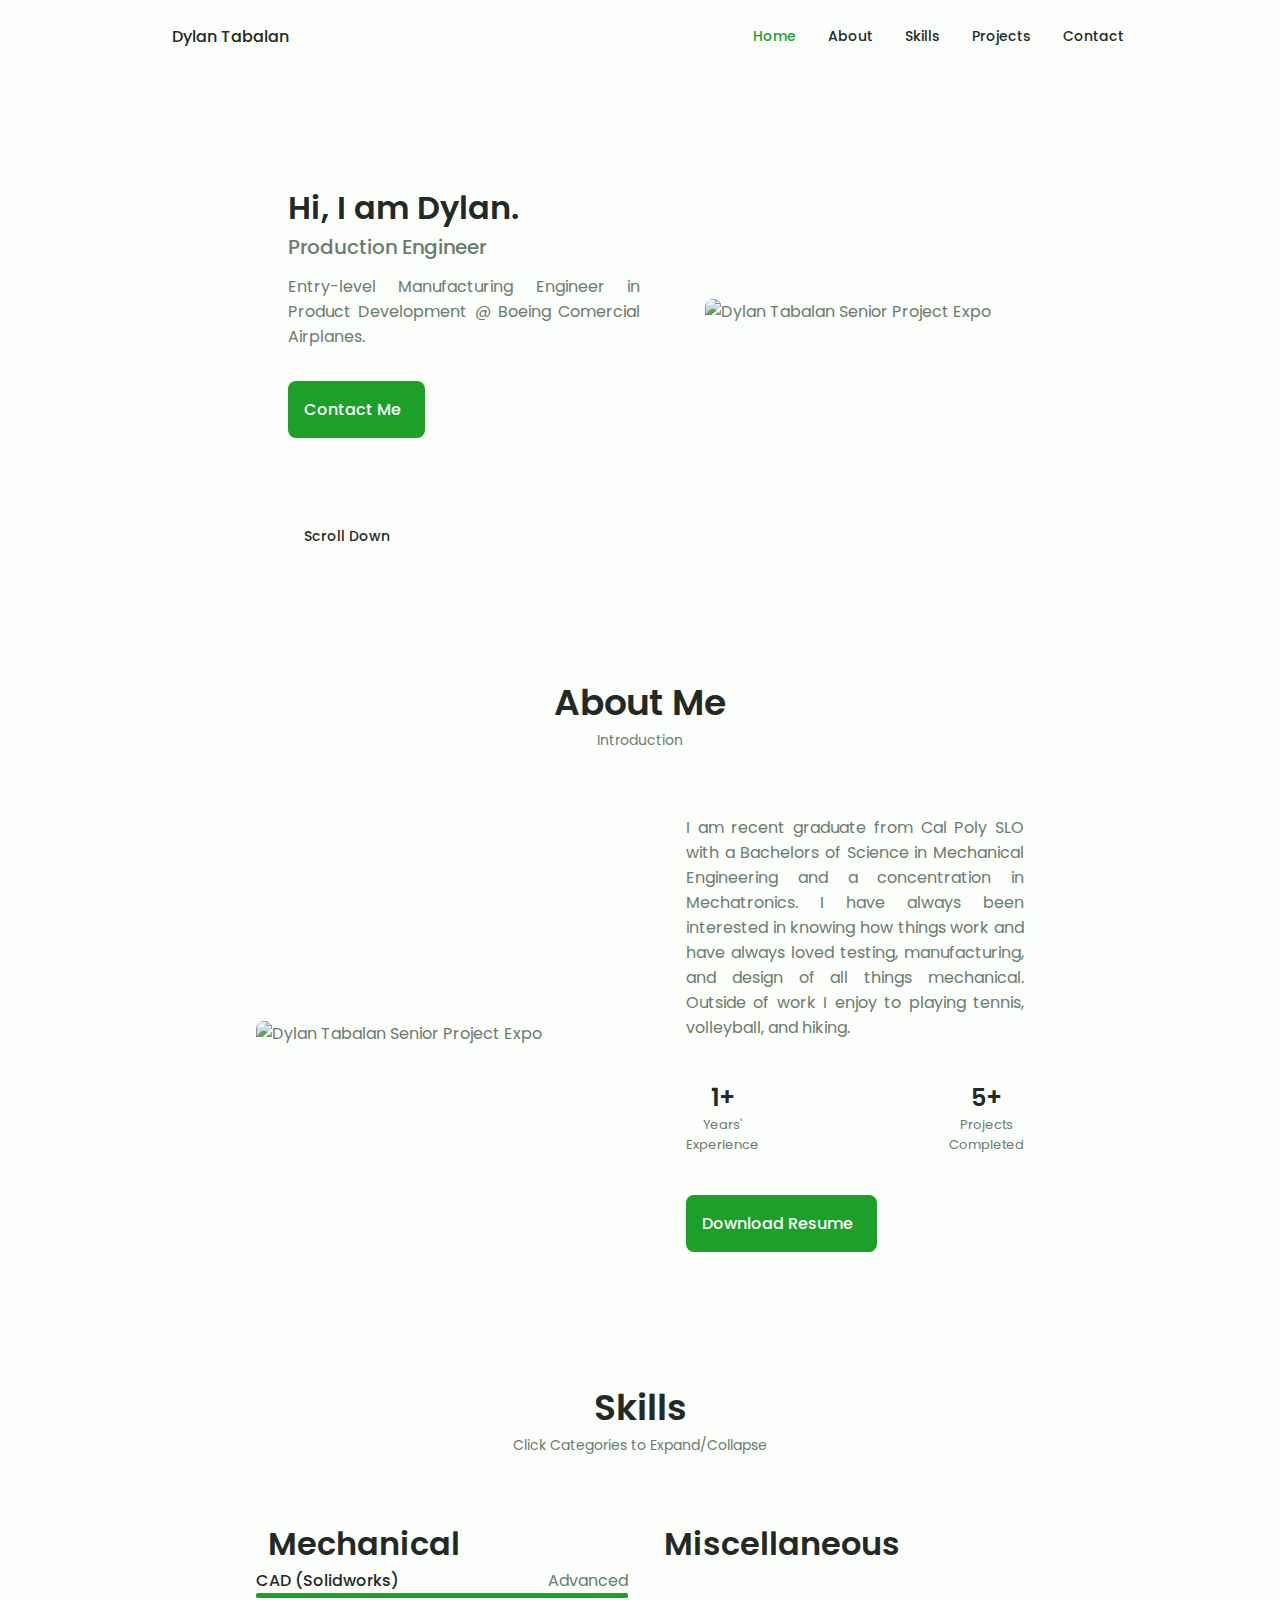
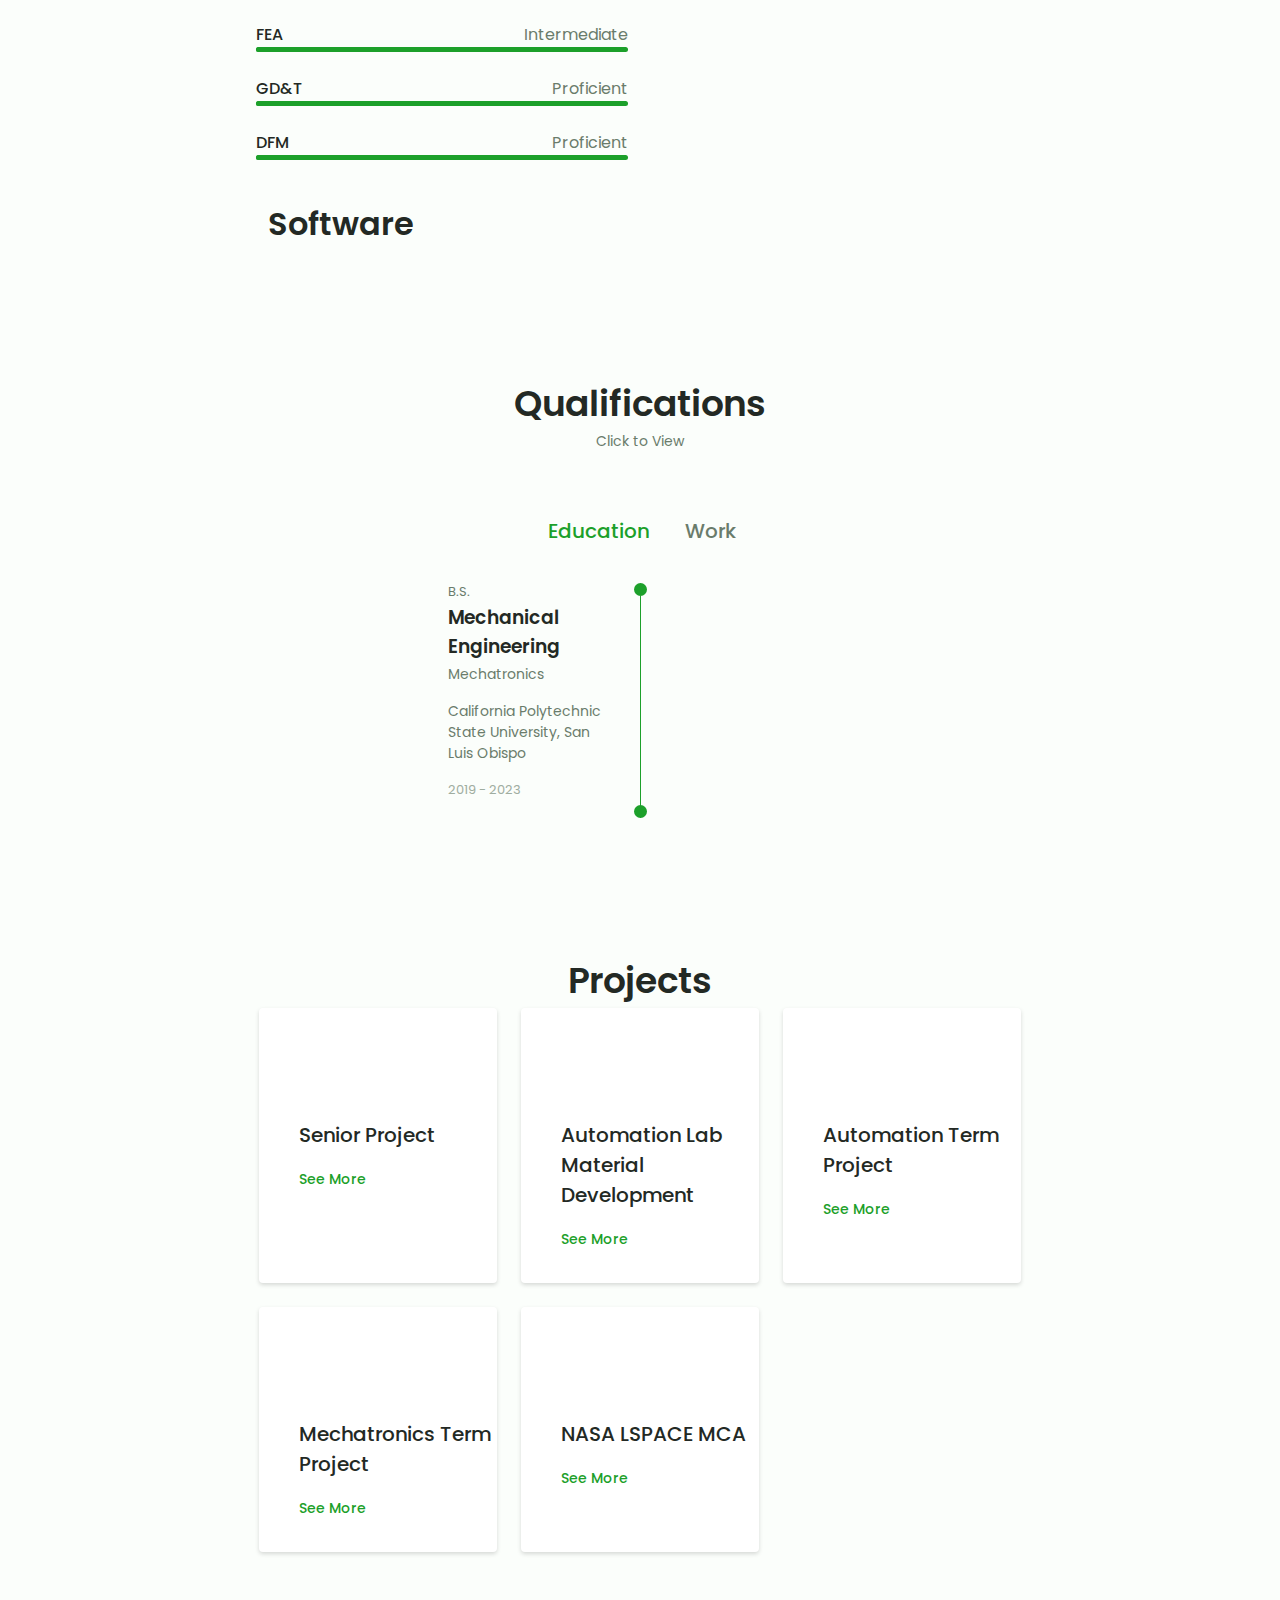
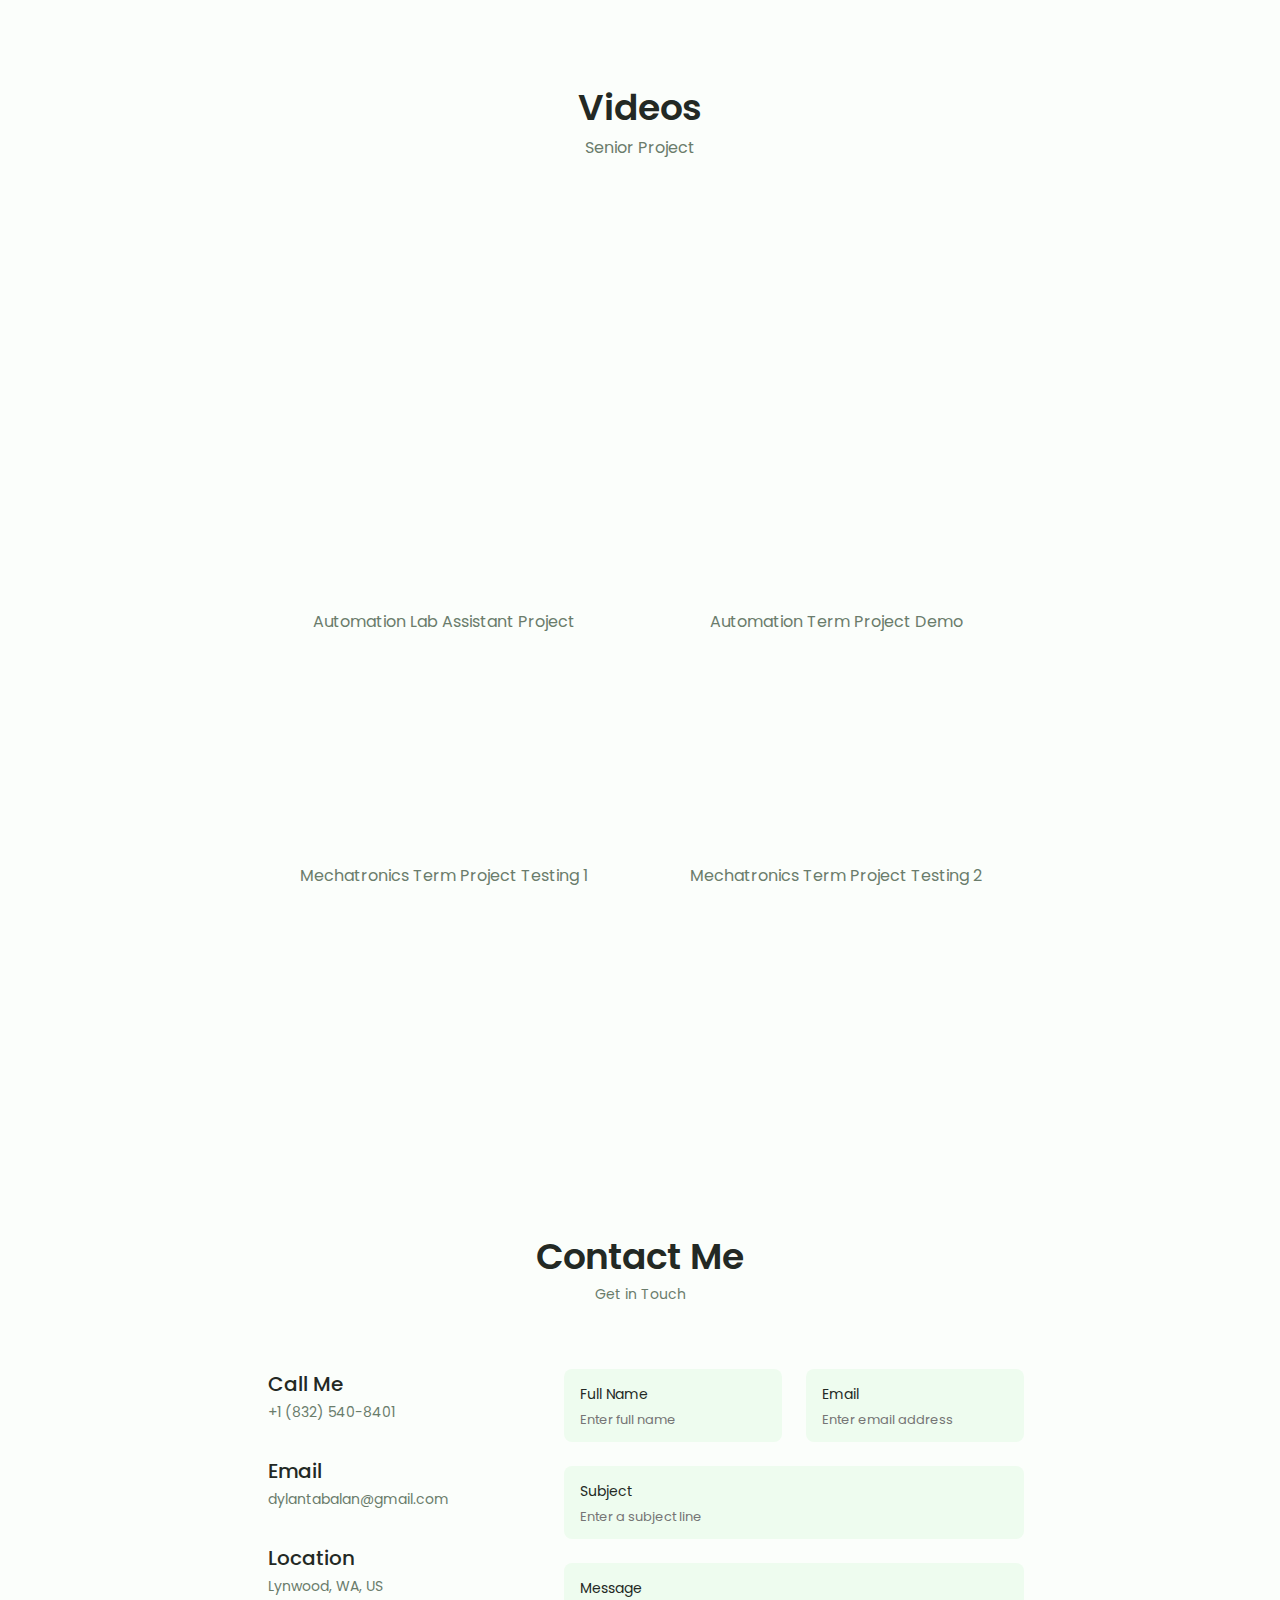
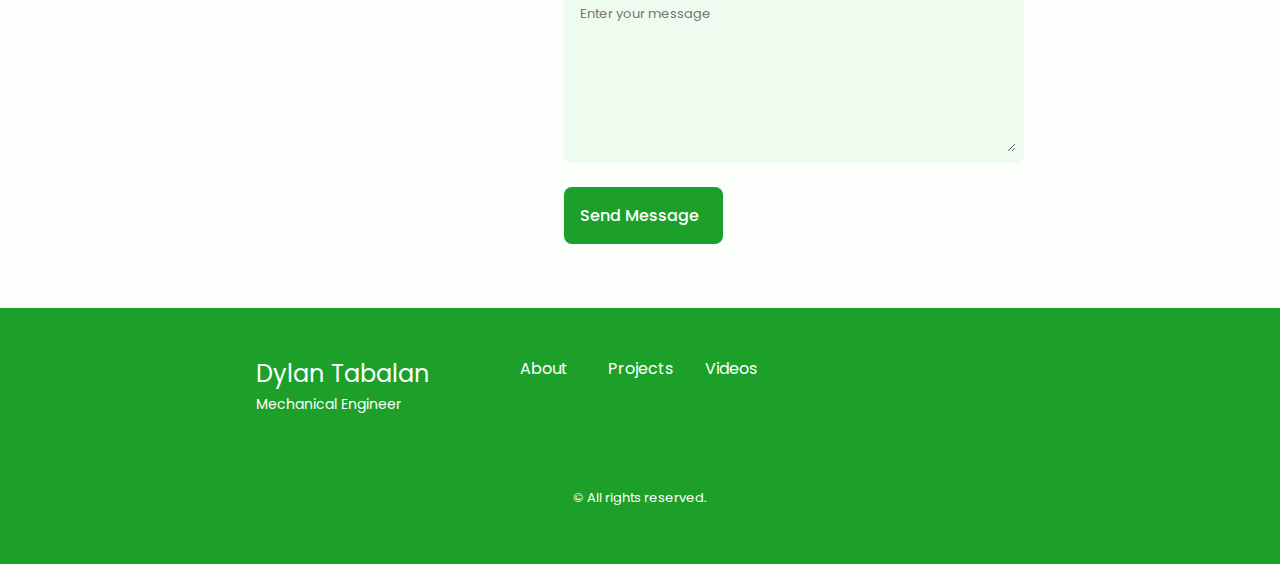
==== index.html @ 94a4a03d "finish 7/24/23" ====
<!DOCTYPE html>
    <html lang="en">
    <head>
        <meta charset="UTF-8">
        <meta name="viewport" content="width=device-width, initial-scale=1.0">
       
        <!--==================== UNICONS ====================-->
        <link rel="stylesheet" href="https://unicons.iconscout.com/release/v4.0.0/css/line.css">
        
        <!--==================== SWIPER CSS ====================-->
        <link rel="stylesheet" href="assets/css/swiper-bundle.min.css">
        
        <!--==================== CSS ====================-->
        <link rel="stylesheet" href="assets/css/styles.css">

        <!--==================== EMAIL SERVICE ====================-->
        <!-- Sweet Alert -->
        <script src="https://unpkg.com/sweetalert/dist/sweetalert.min.js"></script>
        <!-- Email.JS -->
        <script type="text/javascript" src="https://cdn.jsdelivr.net/npm/@emailjs/browser@3/dist/email.min.js"></script>
        <script type="text/javascript">
            (function() {
                emailjs.init('gF3M_-jS8KuvoCpV4');
            })();
        </script>

        <!--==================== CALENDAR SERVICE ====================-->
        <link href="https://assets.calendly.com/assets/external/widget.css" rel="stylesheet">
        <script src="https://assets.calendly.com/assets/external/widget.js" type="text/javascript" async></script>

        <!--==================== TITLE and Favicon ====================-->
        <title>Dylan Tabalan's Portfolio </title>
        <!-- <link rel="shortcut icon" type="image/png" href="assets/img/"> --> 
        <link rel="apple-touch-icon" sizes="180x180" href="/assets/favicon_io/apple-touch-icon.png">
        <link rel="icon" type="image/png" sizes="32x32" href="/assets/favicon_io/favicon-32x32.png">
        <link rel="icon" type="image/png" sizes="16x16" href="/assets/favicon_io/favicon-16x16.png">
        <!-- <link rel="manifest" href="/site.webmanifest"> -->

        <!-- Google tag (gtag.js) -->
        <!--
        <script async src="https://www.googletagmanager.com/gtag/js?id=G-2367QRTG56"></script>
        <script>
        window.dataLayer = window.dataLayer || [];
        function gtag(){dataLayer.push(arguments);}
        gtag('js', new Date());

        gtag('config', 'G-2367QRTG56');
        </script>
-->
    </head>

    <body>
        <!--==================== HEADER ====================-->
        <header class="header" id="header">
            <nav class="nav container">
                <a href="#" class="nav__logo">Dylan Tabalan</a>

                <div class="nav__menu" id="nav-menu">
                    <ul class="nav__list grid">
                        <li class="nav__item">
                            <a href="#home" class="nav__link active-link">
                                <i class="uil uil-estate nav__icon"></i> Home
                            </a>
                        </li>
                        <li class="nav__item">
                            <a href="#about" class="nav__link">
                                <i class="uil uil-user nav__icon"></i> About
                            </a>
                        </li>
                        <li class="nav__item">
                            <a href="#skills" class="nav__link">
                                <i class="uil uil-file-alt nav__icon"></i> Skills
                            </a>
                        </li>
                        <li class="nav__item">
                            <a href="#projects" class="nav__link">
                                <i class="uil uil-briefcase-alt nav__icon"></i> Projects
                            </a>
                        </li>
                        <li class="nav__item">
                            <a href="#contact" class="nav__link">
                                <i class="uil uil-message nav__icon"></i> Contact
                            </a>
                        </li>
                    </ul>
                    <i class="uil uil-times nav__close" id="nav-close"></i>
                </div>

                <div class="nav__btns">
                    <!-- Theme Change Buttons -->
                    <i class="uil uil-moon change-theme" id="theme-button"></i>


                    <div class="nav__toggle" id="nav-toggle">
                        <i class="uil uil-apps"></i>
                    </div>
                </div>
            </nav>
        </header>

        <!--==================== MAIN ====================-->
        <main class="main">
            <!--==================== HOME ====================-->
            <section class="home section" id="home" data-id="home">
                <div class="home__container container grid">
                    <div class="home__content grid">
                        <div class="home__social">
                            <a href="https://www.linkedin.com/in/dtabalan/" target="_blank" class="home__social-icon">
                                <i class="uil uil-linkedin-alt"></i>
                            </a>
                            <a href="https://github.com/dtabalan" target="_blank" class="home__social-icon">
                                <i class="uil uil-github-alt"></i>
                            </a>
                        
                        </div>

                        <div class="home__img">
                            <img src="assets/img/Dylan_ab.png" alt="Dylan Tabalan Senior Project Expo" class="about__img">
                        </div>

                        <div class="home__data">
                            <h1 class="home__title">Hi, I am Dylan.</h1>
                            <h3 class="home__subtitle">Production Engineer</h3>
                            <p class="home__description">Entry-level Manufacturing Engineer in Product Development @ Boeing Comercial Airplanes.</p>
                            <a href="#contact" class="button button--flex">
                                Contact Me <i class="uil uil-message button__icon"></i>
                            </a>
                        </div>
                    </div>

                    <div class="home__scroll">
                        <a href="#about" class="home__scroll-button button--flex">
                            <i class="uil uil-mouse-alt home__scroll-mouse"></i>
                            <span class="home__scroll-name">Scroll Down</span>
                            <i class="uil uil-arrow-down home__scroll-arrow"></i>
                        </a>
                    </div>
                </div>
            </section>

            <!--==================== ABOUT ====================-->
            <section class="about section" id="about" data-id="about">
                <h2 class="section__title">About Me</h2>
                <span class="section__subtitle">Introduction</span>

                <div class="about__container container grid">
                    <img src="assets/img/sp_pic.png" alt="Dylan Tabalan Senior Project Expo" class="about__img">


                    <div class="about__data">
                        <p class="about__description">I am recent graduate from Cal Poly SLO with a Bachelors of Science in Mechanical Engineering and a concentration in Mechatronics. I have always been interested in knowing how things work and have always loved testing, manufacturing, and design of all things mechanical. Outside of work I enjoy to playing tennis, volleyball, and hiking.</p>

                        <div class="about__info">
                            <div>
                                <span class="about__info-title">1+</span> <!-- as of 2023-->
                                <span class="about__info-name">Years' <br> Experience</span>
                            </div>

                            <div>
                                <span class="about__info-title">5+</span> <!-- as of 2023-->
                                <span class="about__info-name">Projects <br> Completed</span>
                            </div>

                        </div>

                        <div class="about__buttons">
                            <a download="" href="assets/pdf/Resume (1).pdf" class="button button--flex">
                                Download Resume<i class="uil uil-download-alt button__icon"></i>
                            </a>
                        </div>
                    </div>
                </div>
            </section>

            <!--==================== SKILLS ====================-->
            <section class="skills section" id="skills" data-id="skills">
                <h2 class="section__title">Skills</h2>
                <span class="section__subtitle">Click Categories to Expand/Collapse</span>

                <div class="skills__container container grid">
                    <div>
                        <!--==================== SKILLS 1 ====================-->
                        <div class="skills__content skills__open">
                            <div class="skills__header">
                                <i class="uil uil-vector-square skills__icon"></i>

                                <div>
                                    <h1 class="skills__titles">Mechanical</h1>
                                    <!-- <span class="skills__subtitle">More than 8 years</span> -->
                                </div>

                                <i class="uil uil-angle-down skills__arrow"></i>
                            </div>

                            <div class="skills__list grid">
                                <div class="skills__data">
                                    <div class="skills__titles">
                                        <h3 class="skills__name">CAD (Solidworks)</h3>
                                        <span class="skills__number">Advanced</span> 
                                    </div>
                                    <div class="skills__bar">
                                        <span class="skills__percantage skills__sys-code"></span>
                                    </div>
                                </div>

                                <div class="skills__data">
                                    <div class="skills__titles">
                                        <h3 class="skills__name">FEA</h3>
                                        <span class="skills__number">Intermediate</span> 
                                    </div>
                                    <div class="skills__bar">
                                        <span class="skills__percantage skills__80"></span>
                                    </div>
                                </div>

                                <div class="skills__data">
                                    <div class="skills__titles">
                                        <h3 class="skills__name">GD&T</h3>
                                        <span class="skills__number">Proficient</span> 
                                    </div>
                                    <div class="skills__bar">
                                        <span class="skills__percantage skills__60"></span>
                                    </div>
                                </div>

                                <div class="skills__data">
                                    <div class="skills__titles">
                                        <h3 class="skills__name">DFM</h3>
                                        <span class="skills__number">Proficient</span> 
                                    </div>
                                    <div class="skills__bar">
                                        <span class="skills__percantage skills__60"></span>
                                    </div>
                                </div>

                               
                            </div>
                        </div>

                        <!--==================== SKILLS 2 ====================-->
                        <div class="skills__content skills__close">
                            <div class="skills__header">
                                <i class="uil uil-arrow skills__icon"></i>

                                <div>
                                    <h1 class="skills__titles">Software</h1>
                                    <!-- <span class="skills__subtitle">More than 2 years</span> -->
                                </div>

                                <i class="uil uil-angle-down skills__arrow"></i>
                            </div>

                            <div class="skills__list grid">
                                <div class="skills__data">
                                    <div class="skills__titles">
                                        <h3 class="skills__name">MATLAB</h3>
                                        <span class="skills__number">Advanced</span> 
                                    </div>
                                    <div class="skills__bar">
                                        <span class="skills__percantage skills__100"></span>
                                    </div>
                                </div>

                                <div class="skills__data">
                                    <div class="skills__titles">
                                        <h3 class="skills__name">Simulink</h3>
                                        <span class="skills__number">Intermediate</span> 
                                    </div>
                                    <div class="skills__bar">
                                        <span class="skills__percantage skills__80"></span>
                                    </div>
                                </div>

                                <div class="skills__data">
                                    <div class="skills__titles">
                                        <h3 class="skills__name">Python</h3>
                                        <span class="skills__number">Proficient</span> 
                                    </div>
                                    <div class="skills__bar">
                                        <span class="skills__percantage skills__60"></span>
                                    </div>
                                </div>

                                <div class="skills__data">
                                    <div class="skills__titles">
                                        <h3 class="skills__name">Ladder Logic</h3>
                                        <span class="skills__number">Proficient</span> 
                                    </div>
                                    <div class="skills__bar">
                                        <span class="skills__percantage skills__60"></span>
                                    </div>
                                </div>

                                <div class="skills__data">
                                    <div class="skills__titles">
                                        <h3 class="skills__name">EES (Engineering Equation Solver)</h3>
                                        <span class="skills__number">Proficient</span> 
                                    </div>
                                    <div class="skills__bar">
                                        <span class="skills__percantage skills__60"></span>
                                    </div>
                                </div>

                            </div>
                        </div>                        
                    </div>

                    <div>
                        <!--==================== SKILLS 3 ====================-->
                        <div class="skills__content skills__close">
                            <div class="skills__header">
                                <i class="uil uil-code-branch skills__icon"></i>

                                <div>
                                    <h1 class="skills__titles">Miscellaneous</h1>
                                    <!-- <span class="skills__subtitle">More than 2 years</span> -->
                                </div>

                                <i class="uil uil-angle-down skills__arrow"></i>
                            </div>

                            <div class="skills__list grid">
                                <div class="skills__data">
                                    <div class="skills__titles">
                                        <h3 class="skills__name">Microsoft Office</h3>
                                        <span class="skills__number">Advanced</span> 
                                    </div>
                                    <div class="skills__bar">
                                        <span class="skills__percantage skills__60"></span>
                                    </div>
                                </div>

                                <div class="skills__data">
                                    <div class="skills__titles">
                                        <h3 class="skills__name">MSBE (Model-Based Systems Engineering)</h3>
                                        <span class="skills__number">Beginner</span> 
                                    </div>
                                    <div class="skills__bar">
                                        <span class="skills__percantage skills__20"></span>
                                    </div>
                                </div>

                                <div class="skills__data">
                                    <div class="skills__titles">
                                        <h3 class="skills__name">Machine Vision (KEYENCE)</h3>
                                        <span class="skills__number">Beginner</span> 
                                    </div>
                                    <div class="skills__bar">
                                        <span class="skills__percantage skills__20"></span>
                                    </div>
                                </div>

                            </div>
                        </div>  

                        <!--==================== SKILLS 4 ====================-->
                        <!--
                        <div class="skills__content skills__close">
                            <div class="skills__header">
                                <i class="uil uil-code-branch skills__icon"></i>

                                <div>
                                    <h1 class="skills__titles">Miscellaneous </h1>
                                    <span class="skills__subtitle">More than 2 years</span>
                                </div>

                                <i class="uil uil-angle-down skills__arrow"></i>
                            </div>

                            <div class="skills__list grid">
                                <div class="skills__data">
                                    <div class="skills__titles">
                                        <h3 class="skills__name">DOS/UNIX</h3>
                                        <span class="skills__number">Beginner</span> 
                                    </div>
                                    <div class="skills__bar">
                                        <span class="skills__percantage skills__20"></span>
                                    </div>
                                </div>

                                <div class="skills__data">
                                    <div class="skills__titles">
                                        <h3 class="skills__name">CATIA</h3>
                                        <span class="skills__number">Intermediate</span> 
                                    </div>
                                    <div class="skills__bar">
                                        <span class="skills__percantage skills__40"></span>
                                    </div>
                                </div>

                                <div class="skills__data">
                                    <div class="skills__titles">
                                        <h3 class="skills__name">Origin</h3>
                                        <span class="skills__number">Advanced</span> 
                                    </div>
                                    <div class="skills__bar">
                                        <span class="skills__percantage skills__100"></span>
                                    </div>
                                </div>
                                
                                <div class="skills__data">
                                    <div class="skills__titles">
                                        <h3 class="skills__name">ParaView</h3>
                                        <span class="skills__number">Proficient</span> 
                                    </div>
                                    <div class="skills__bar">
                                        <span class="skills__percantage skills__80"></span>
                                    </div>
                                </div>

                                <div class="skills__data">
                                    <div class="skills__titles">
                                        <h3 class="skills__name">Mathcad</h3>
                                        <span class="skills__number">Proficient</span> 
                                    </div>
                                    <div class="skills__bar">
                                        <span class="skills__percantage skills__80"></span>
                                    </div>
                                </div>

                                <div class="skills__data">
                                    <div class="skills__titles">
                                        <h3 class="skills__name">Git/GitHub</h3>
                                        <span class="skills__number">Intermediate</span> 
                                    </div>
                                    <div class="skills__bar">
                                        <span class="skills__percantage skills__60"></span>
                                    </div>
                                </div>

                                <div class="skills__data">
                                    <div class="skills__titles">
                                        <h3 class="skills__name">MS Office</h3>
                                        <span class="skills__number">Advanced</span> 
                                    </div>
                                    <div class="skills__bar">
                                        <span class="skills__percantage skills__100"></span>
                                    </div>
                                </div>
                            </div>
                        </div>  
                    -->
                    </div> 
                </div>
            </section>

            <!--==================== QUALIFICATION ====================-->
            <section class="qualification section">
                <h2 class="section__title">Qualifications</h2>
                <span class="section__subtitle">Click to View</span>

                <div class="qualification__container container">
                    <div class="qualification__tabs">
                        <div class="qualification__button button--flex qualification__active" data-target="#education">
                            <i class="uil uil-graduation-cap qualification__icon"></i>
                            Education
                        </div>

                        <div class="qualification__button button--flex" data-target="#work">
                            <i class="uil uil-briefcase-alt qualification__icon"></i>
                            Work
                        </div>
                    </div>
                    <div class="qualification__sections">
                        <!--==================== QUALIFICATION CONTENT 1 ====================-->
                        <div class="qualification__content qualification__active" data-content id="education">
                             <!--==================== QUALIFICATION  1 ====================-->
                             <div class="qualification__data">
                                <div>
                                    <span class="qualification__degree">B.S.</span>
                                    <h3 class="qualification__tittle">Mechanical Engineering</h3>
                                    <span class="qualification__subtitle">Mechatronics</span>
                                    <span class="qualification__subtitle">California Polytechnic State University, San Luis Obispo</span>
                                    <div class="qualification__calendar">
                                        <i class="uil uil-calendar-alt"></i>
                                        2019 - 2023
                                    </div>
                                </div>
                                <div>
                                    <span class="qualification__rounder"></span>
                                    <span class="qualification__line"></span>
                                </div>
                            </div>

                             <!--==================== QUALIFICATION  2 ====================-->
                             
                             <div class="qualification__data">
                            
                                <div></div>
                                <div>
                                    <span class="qualification__rounder"></span>
                                    <!--
                                    <span class="qualification__line"></span>
                                -->
                                </div>
<!--
                                <div>
                                    <span class="qualification__degree">M.Sc.</span>
                                    <h3 class="qualification__tittle">Nuclear Power Plant Engineering</h3>
                                    <span class="qualification__subtitle">KINGS</span>
                                    <div class="qualification__calendar">
                                        <i class="uil uil-calendar-alt"></i>
                                        2014 - 2016
                                    </div>
                                </div>
                            -->
                            
                            </div>

                             <!--==================== QUALIFICATION  3 ====================-->
                             <div class="qualification__data">
                                <!--
                                <div>
                                    <span class="qualification__degree">Ph.D.</span>
                                    <h3 class="qualification__tittle">Nuclear Engineering</h3>
                                    <span class="qualification__subtitle">Seoul National University</span>
                                    <div class="qualification__calendar">
                                        <i class="uil uil-calendar-alt"></i>
                                        2017 - Present
                                    </div>
                                </div>
                                <div>
                                    <span class="qualification__rounder"></span>
                                    <span class="qualification__line"></span>
                                -->
                                </div>
                            </div>
                        
                             <!--==================== QUALIFICATION  4 ====================-->
                             <div class="qualification__data">
                                <!-- <div></div> -->

                                <!-- <div>
                                    <span class="qualification__rounder"></span> -->
                                    <!-- <span class="qualification__line"></span> -->
                                <!-- </div> -->

                                <!-- <div>
                                    <h3 class="qualification__tittle">Nuclear Engineer</h3>
                                    <span class="qualification__subtitle">Hacettepe University</span>
                                    <div class="qualification__calendar">
                                        <i class="uil uil-calendar-alt"></i>
                                        2008 - 2013
                                    </div>
                                </div> -->


                                
                            </div>

                        </div>

                        <!--==================== QUALIFICATION CONTENT 2 ====================-->
                        <div class="qualification__content" data-content id="work">
                            <!--==================== QUALIFICATION  1 ====================-->
                            <div class="qualification__data">
                                <div>
                                    <h3 class="qualification__tittle">Teaching Assistant</h3>
                                    <span class="qualification__subtitle">Cal Poly Mechanical Engineering Department</span>
                                    <div class="qualification__calendar">
                                        <i class="uil uil-calendar-alt"></i>
                                        2021-2023
                                    </div>
                                </div>
                                <div>
                                    <span class="qualification__rounder"></span>
                                    <span class="qualification__line"></span>
                                </div>
                            </div>
                            <!--==================== QUALIFICATION  2 ====================-->
                            <div class="qualification__data">
                                <div></div>
                                <div>
                                    <span class="qualification__rounder"></span>
                                    <span class="qualification__line"></span>
                                </div>
                                <div>
                                    <h3 class="qualification__tittle">Product Research and Testing Intern</h3>
                                    <span class="qualification__subtitle">Voodle</span>
                                    <div class="qualification__calendar">
                                        <i class="uil uil-calendar-alt"></i>
                                        2021
                                    </div>
                                </div>
                                
                            </div>
                            
                            <!--==================== QUALIFICATION  3 ====================-->
                            <div class="qualification__data">
                               <div>
                                   <h3 class="qualification__tittle">Engineering Intern</h3>
                                   <span class="qualification__subtitle">Boeing Commercial Airplanes</span>
                                   <div class="qualification__calendar">
                                       <i class="uil uil-calendar-alt"></i>
                                       2022
                                   </div>
                               </div>
                               <div>
                                   <span class="qualification__rounder"></span>
                                   <span class="qualification__line"></span>
                               </div>
                           </div>

                           <!--==================== QUALIFICATION  4 ====================-->
                            <div class="qualification__data">
                                <div></div>
                                <div>
                                    <span class="qualification__rounder"></span>
                                    <span class="qualification__line"></span>
                                </div>
                                <div>
                                    <h3 class="qualification__tittle">Automation Lab Assistant</h3>
                                    <span class="qualification__subtitle">Cal Poly Industrial & Manufacturing Engineering Department</span>
                                    <div class="qualification__calendar">
                                        <i class="uil uil-calendar-alt"></i>
                                        2023
                                    </div>
                                </div>
                            </div>
                            
                        

                            <!--==================== QUALIFICATION  5 ====================-->
                            <div class="qualification__data">
                                
                                <div>
                                    <h3 class="qualification__tittle">Manufacturing Engineer</h3>
                                    <span class="qualification__subtitle">Boeing Commercial Airplanes</span>
                                    <div class="qualification__calendar">
                                        <i class="uil uil-calendar-alt"></i>
                                        2023 - Present
                                    </div>
                                </div>
                                <div>
                                    <span class="qualification__rounder"></span>
                                    <span class="qualification__line"></span>
                                </div>
                           </div>

                            <!--==================== QUALIFICATION  3 ====================-->
                            <!--
                            <div class="qualification__data">
                               <div>
                                   <h3 class="qualification__tittle">Associate Manager</h3>
                                   <span class="qualification__subtitle">FNC Technology</span>
                                   <div class="qualification__calendar">
                                       <i class="uil uil-calendar-alt"></i>
                                       2019 - Present
                                   </div>
                               </div>
                               <div>
                                   <span class="qualification__rounder"></span>
                                <span class="qualification__line"></span>
                               </div>
                           </div>
                        -->

                       </div>

                    </div>
                </div>
            </section>

            <!--==================== PROJECTS ====================-->
            <section class="projects section" id="projects" data-id="projects">
                <h2 class="section__title">Projects</h2>
                <!--<span class="section__subtitle">Involved Projects</span>-->

                <div class="projects__container container grid">
                    <!--==================== PROJECTS 1 ====================-->
                    <div class="projects__content">
                        <div>
                            <i class="uil uil-swatchbook projects__icon"></i>
                            <h3 class="projects__title">Senior Project</h3>
                        </div>
                        <a href="assets/pages/seniorproject.html" class="button button--flex button--small button--link projects__button">
                            See More <i class="uil uil-arrow-right button__icon"></i>
                        </a>           
                    </div> 

                    <!--==================== PROJECTS 2 ====================-->
                    <div class="projects__content">
                        <div>
                            <i class="uil uil-swatchbook projects__icon"></i>
                            <h3 class="projects__title">Automation Lab Material Development</h3>
                        </div>

                        <a href="assets/pages/imelab.html" class="button button--flex button--small button--link projects__button">
                            See More <i class="uil uil-arrow-right button__icon"></i>
                        </a>
                        
                    </div>         

                    <!--==================== PROJECTS 3 ====================-->
                    <div class="projects__content">
                        <div>
                            <i class="uil uil-swatchbook projects__icon"></i>
                            <h3 class="projects__title">Automation Term Project</h3>
                        </div>

                        <a href="assets/pages/imeproject.html" class="button button--flex button--small button--link projects__button">
                            See More <i class="uil uil-arrow-right button__icon"></i>
                        </a>

                    </div>

                    <!--==================== PROJECTS 4 ====================-->
                    <div class="projects__content">
                        <div>
                            <i class="uil uil-swatchbook projects__icon"></i>
                            <h3 class="projects__title">Mechatronics Term Project</h3>
                        </div>

                        <a href="assets/pages/mechaproject.html" class="button button--flex button--small button--link projects__button">
                            See More <i class="uil uil-arrow-right button__icon"></i>
                        </a>
                    </div>
                    
                    <!--==================== PROJECTS 5 ====================-->
                    <div class="projects__content">
                        <div>
                            <i class="uil uil-swatchbook projects__icon"></i>
                            <h3 class="projects__title">NASA LSPACE MCA</h3>
                        </div>

                        <a href="assets/pages/MCA.html" class="button button--flex button--small button--link projects__button">
                            See More <i class="uil uil-arrow-right button__icon"></i>
                        </a>

                    </div>                      

                </div>
            </section>


            <!--==================== VIDEOS ====================-->
            <section class="videos section" id="videos">
                <h2 class="section__title">Videos</h2>

                <div class="videos__container container grid">
                    <div class="videos__content-top">
                        <div class="iframe__container">
                            <span class="videos__subtitle">Senior Project</span>
                            <iframe class="iframe" width="100%" height="100%" src="https://www.youtube.com/embed/Hy7UxCry_rs" frameborder="0" allow="accelerometer; autoplay; clipboard-write; encrypted-media; gyroscope; picture-in-picture" allowfullscreen></iframe>
                        </div>
                    </div>
                    
                    <div class="videos__content">
                        <div class="iframe__container">
                            <span class="videos__subtitle">Automation Lab Assistant Project</span>
                            <iframe class="iframe" width="100%" height="100%" src="https://youtube.com/embed/8wIvJMdIWc0" frameborder="0" allow="accelerometer; autoplay; clipboard-write; encrypted-media; gyroscope; picture-in-picture" allowfullscreen></iframe>
                        </div>
                        <div class="iframe__container">
                            <span class="videos__subtitle">Automation Term Project Demo</span>
                            <iframe class="iframe" width="100%" height="100%" src="https://youtube.com/embed/CHPY9Bz-tpQ" frameborder="0" allow="accelerometer; autoplay; clipboard-write; encrypted-media; gyroscope; picture-in-picture" allowfullscreen></iframe>
                        </div>
                        <div class="iframe__container">
                            <span class="videos__subtitle">Mechatronics Term Project Testing 1</span>
                            <iframe class="iframe" width="100%" height="100%" src="https://www.youtube.com/embed/aY2aAY_vvNU" frameborder="0" allow="accelerometer; autoplay; clipboard-write; encrypted-media; gyroscope; picture-in-picture" allowfullscreen></iframe>
                        </div>
                        <div class="iframe__container">
                            <span class="videos__subtitle">Mechatronics Term Project Testing 2</span>
                            <iframe class="iframe" width="100%" height="100%" src="https://www.youtube.com/embed/80RBgYuH0NU"  frameborder="0" allow="accelerometer; autoplay; clipboard-write; encrypted-media; gyroscope; picture-in-picture" allowfullscreen></iframe>
                        </div>
              
                    </div>   
                 </div>
            </section>

            <!--==================== CONTACT ME ====================-->
            <section class="contact section" id="contact" data-id="contact">
                <h2 class="section__title">Contact Me</h2>
                <span class="section__subtitle">Get in Touch</span>

                <div class="contact__container container grid">
                    <div>
                        <div class="contact__information">
                            <i class="uil uil-phone contact__icon"></i>

                            <div>
                                <h3 class="contact__title">Call Me</h3>
                                <span class="contact__subtitle">+1 (832) 540-8401</span>
                            </div>
                        </div>

                        <div class="contact__information">
                            <i class="uil uil-envelope contact__icon"></i>

                            <div>
                                <h3 class="contact__title">Email</h3>
                                <p><a class="contact__subtitle" href="mailto:dylantabalan@gmail.com">dylantabalan@gmail.com</a></p>
                            </div>
                        </div>

                        <div class="contact__information">
                            <i class="uil uil-map-marker contact__icon"></i>

                            <div>
                                <h3 class="contact__title">Location</h3>
                                <span class="contact__subtitle">Lynwood, WA, US</span>
                            </div>
                        </div>
                    </div>

                    <form action="" class="contact__form grid">
                        <div class="contact__inputs grid">
                            <div class="contact__content">
                                <label for="" class="contact__label">Full Name</label>
                                <input type="text" placeholder="Enter full name" class="contact__input" id="fullName" onkeyup="validateName()">
                                <span id="name-error" class="contact__subtitle"></span>
                            </div>
                            <div class="contact__content">
                                <label for="" class="contact__label">Email</label>
                                <input type="email" placeholder="Enter email address" class="contact__input" id="email_id" onkeyup="validateEmail()">
                                <span id="email-error" class="contact__subtitle"></span>
                            </div>
                        </div>
                        <div class="contact__content">
                            <label for="" class="contact__label">Subject</label>
                            <input type="text" id="subject" placeholder="Enter a subject line" class="contact__input">
                        </div>
                        <div class="contact__content">
                            <label for="" class="contact__label">Message</label>
                            <textarea name="" cols="0" rows="7" placeholder="Enter your message" class="contact__input" id="message" onkeyup="validateMessage()"></textarea>
                            <span id="message-error" class="contact__subtitle"></span>
                        </div>
                        <div>
                            <a onclick="return SendMail()" class="button button--flex">
                            Send Message
                            <i class="uil uil-message button__icon"></i>
                        </a>
                        </div>
                    </form>
                </div>
            </section>
        </main>

        <!--==================== FOOTER ====================-->
        <footer class="footer">
            <div class="footer__bg">
                <div class="footer__container container grid">
                    <div>
                        <a href="#" class="footer__title">Dylan Tabalan</a><br>
                        <span class="footer__subtitle">Mechanical Engineer</span>
                    </div>

                    <ul class="footer__links">
                        <li>
                            <a href="#about" class="footer__link">About</a>
                        </li>
                        <li>
                            <a href="#projects" class="footer__link">Projects</a>
                        </li>
                        <li>
                            <a href="#videos" class="footer__link">Videos</a>
                        </li>
                    </ul>

                    <div class="footer__socials">
                        <a href="https://www.linkedin.com/in/dtabalan/" target="_blank" class="footer__social">
                            <i class="uil uil-linkedin-alt"></i>
                        </a>

                        <a href="https://github.com/dtabalan" target="_blank" class="footer__social">
                            <i class="uil uil-github-alt"></i>
                        </a>

                    </div>
                </div>

                <p class="footer__copy">&#169; All rights reserved.</p>
            </div>
        </footer>

        <!--==================== SWIPER JS ====================-->
        <script src="assets/js/swiper-bundle.min.js"></script>

        <!--==================== MAIN JS ====================-->
        <script src="assets/js/main.js"></script>
    </body>
</html>
---- assets/css/styles.css ----
/*==================== GOOGLE FONTS ====================*/
@import url("https://fonts.googleapis.com/css2?family=Poppins:wght@400;500;600&display=swap");

/*==================== VARIABLES CSS ====================*/
:root {
    --header-height: 3rem;

    /*========== Colors ==========*/
    /* Change favorite color */
    --hue-color: 126; /*250; /*Purple 250 - Green 142 - Blue 230 - Pink 340*/

    /* HSL color mode first color --> Hex	#f9660b*/
    --first-color: hsl(var(--hue-color), 70%, 37%);   
    --first-color-second: hsl(var(--hue-color), 70%, 37%);
    --first-color-alt: hsl(var(--hue-color), 70%, 37%);
    --first-color-lighter: hsl(var(--hue-color), 70%, 37%);
    --title-color: hsl(var(--hue-color), 8%, 15%);
    --text-color: hsl(var(--hue-color), 8%, 45%);
    --text-color-light: hsl(var(--hue-color), 8%, 65%);
    --input-color: hsl(var(--hue-color), 70%, 96%);
    --body-color: hsl(var(--hue-color), 60%, 99%);
    --container-color: #fff;
    --scroll-bar-color: hsl(var(--hue-color), 12%, 90%);
    --scroll-thumb-color: hsl(var(--hue-color), 12%, 80%);

    /*========== Font and typography ==========*/
    --body-font: 'Poppins', sans-serif;

    /* .5rem = 8px, 1rem = 16px, 1.5rem = 24px ... */
    --big-font-size: 2rem;
    --h1-font-size: 1.5rem;
    --h2-font-size: 1.25rem;
    --h3-font-size: 1.125rem;
    --normal-font-size: .938rem;
    --small-font-size: .813rem;
    --smaller-font-size: .75rem;

    /*========== Font weight ==========*/
    --font-medium: 500;
    --font-semi-bold: 600;

    /*========== Margenes Bottom ==========*/
    /* .25rem = 4px, .5rem = 8px, .75rem = 12px ... */
    --mb-0-25: .25rem;
    --mb-0-5: .5rem;
    --mb-0-75: .75rem;
    --mb-1: 1rem;
    --mb-1-5: 1.5rem;
    --mb-2: 2rem;
    --mb-2-5: 2.5rem;
    --mb-3: 3rem;

    /*========== z index ==========*/
    --z-tooltip: 10;
    --z-fixed: 100;
    --z-modal: 1000;
}

/* Font size for large devices */
@media screen and (min-width: 968px) {
    :root {
        --big-font-size: 3rem;
        --h1-font-size: 2.25rem;
        --h2-font-size: 1.5rem;
        --h3-font-size: 1.25rem;
        --normal-font-size: 1rem;
        --small-font-size: .875rem;
        --smaller-font-size: .813rem;
    }
}

/*========== Variables Dark theme ==========*/
body.dark-theme{
  --first-color-second: hsl(var(--hue-color), 29%, 16%);
  --title-color: hsl(var(--hue-color), 8%, 95%);
  --text-color: hsl(var(--hue-color), 8%, 75%);
  --input-color: hsl(var(--hue-color), 29%, 16%);
  --body-color: hsl(var(--hue-color), 28%, 12%);
  --container-color: hsl(var(--hue-color), 29%, 16%);
  --scroll-bar-color: hsl(var(--hue-color), 12%, 48%);
  --scroll-thumb-color: hsl(var(--hue-color), 12%, 36%);
}

/*========== Button Dark/Light ==========*/
.nav__btns{
  display: flex;
  align-items: center;
}

.change-theme{
  font-size: 1.25rem;
  color: var(--title-color);
  margin-right: var(--mb-1);
  cursor: pointer;
}

.change-theme:hover{
  color: var(--first-color);
}

/*==================== BASE ====================*/
* {
  /* box-sizing: border-box; */
  padding: 0;
  margin: 0;
}

html {
  scroll-behavior: smooth;
}

body {
  margin: 0 0 var(--header-height) 0;
  font-family: var(--body-font);
  font-size: var(--normal-font-size);
  background-color: var(--body-color);
  color: var(--text-color);
}

h1, h2, h3, h4 {
  color: var(--title-color);
  font-weight: var(--font-semi-bold);
}

ul {
  list-style: none;
}

a {
  text-decoration: none;
}

img {
  max-width: 100%;
  height: auto;
}

/*==================== REUSABLE CSS CLASSES ====================*/
.section {
  padding: 2rem 0 4rem;
}

.section__title {
  font-size: var(--h1-font-size);
  color: var(--title-color);
}

.section__subtitle {
  display: block;
  font-size: var(--small-font-size);
  margin-bottom: var(--mb-3);
}

.section__title, 
.section__subtitle {
  text-align: center;
}

/*==================== LAYOUT ====================*/
.container {
  max-width: 768px;
  margin-left: var(--mb-1-5);
  margin-right: var(--mb-1-5);
}

.grid {
  display: grid;
  gap: 1.5rem;
}

.header {
  width: 100%;
  position: fixed;
  bottom: 0;
  left: 0;
  z-index: var(--z-fixed);
  background-color: var(--body-color);
}

/*==================== NAV ====================*/
.nav{
  max-width: 968px;
  height: var(--header-height);
  display: flex;
  justify-content: space-between;
  align-items: center;
}

.nav__logo,
.nav__toggle{
  color: var(--title-color);
  font-weight: var(--font-medium);
}

.nav__logo:hover{
  color: var(--first-color);
}

.nav__toggle{
  font-size: 1.1rem;
  cursor: pointer;
}

.nav__toggle:hover{
  color: var(--first-color);
}

@media screen and (max-width: 767px) {
  .nav__menu{
    position: fixed;
    bottom: -100%;
    left: 0;
    width: 100%;
    background-color: var(--body-color);
    padding: 2rem 1.5rem 4rem;
    box-shadow: 0 -1px 4px rgba(0,0,0,.15);
    border-radius: 1.5rem 1.5rem 0 0;
    transition: .3s;
  }
}

.nav__list{
  grid-template-columns: repeat(3, 1fr);
  gap: 2rem;
}

.nav__link{
  display: flex;
  flex-direction: column;
  align-items: center;
  font-size: var(--small-font-size);
  color: var(--title-color);
  font-weight: var(--font-medium);
}

.nav__link:hover{
  color: var(--first-color);
}

.nav__icon{
  font-size: 1.2rem;

}

.nav__close{
  position: absolute;
  right: 1.3em;
  bottom: .5rem;
  font-size: 1.5rem;
  cursor: pointer;
  color: var(--first-color);
}

.nav__close:hover{
  color: var(--first-color-alt);
}


/* show menu */
.show-menu{
  bottom: 0;
}

/* Active link */
.active-link{
  color: var(--first-color);
}

/* Change background header */
.scroll-header{
  box-shadow: 0 -1px 4px rgba(0, 0, 0, .15);
}

/*==================== HOME ====================*/
.home__container{
  gap: 1rem;
}

.home__content{
  grid-template-columns: .5fr 3fr;
  padding-top: 3.5rem;
  align-items: center;
}

.home__social{
  display: grid;
  grid-template-columns: max-content;
  row-gap: 1rem;
}

.home__social-icon{
  font-size: 1.25rem;
  color: var(--first-color);
}

.home__social-icon:hover{
  color: var(--first-color-alt);
}

.home__blob{
  width: 200px;
  fill: var(--first-color);
}

.home__blob-img{
  width: 170px;
}

.home__data{
  grid-column: 1/3;
}

.home__titke{
  font-size: var(--big-font-size);
}

.home__subtitle{
  font-size: var(--h3-font-size);
  color: var(--text-color);
  font-weight: var(--font-medium);
  margin-bottom: var(--mb-0-75);
}

.home__description{
  text-align: justify;
  text-justify: inter-word;
  margin-bottom: var(--mb-2);
}

.home__scroll{
   display: none;
}

.home__scroll-button{
  color: var(--first-color);
  transition: .3s;
}

.home__scroll-button:hover{
  transform: translateY(.25rem);
}

.home__scroll-mouse{
  font-size: 2rem;
}

.home__scroll-name{
  font-size: var(--small-font-size);
  color: var(--title-color);
  font-weight: var(--font-medium);
  margin-right: var(--mb-0-25);
}

.home__scroll-arrow{
  font-size: 1.25rem;
}


/*==================== BUTTONS ====================*/
.button{
  display: inline-block;
  background-color: var(--first-color);
  color: #FFF;
  padding: 1rem;
  border-radius: .5rem;
  font-weight: var(--font-medium);
}

.button:hover{
  background-color: var(--first-color-alt);
}

.button__icon{
  font-size: 1.25rem;
  margin-left: var(--mb-0-5);
  transition: .3s;
}

.button--white{
  background-color: #FFF;
  color: var(--first-color);
}

.button--white:hover{
  background-color: #FFF;
  /* color: var(--first-color); */
}

.button--flex{
  display: inline-flex;
  align-items: center;
}

.button--small{
  padding: .75rem 1rem;
}

.button--link{
  padding: 0;
  background-color: transparent;
  color: var(--first-color);
}

.button--link:hover{
  background-color: transparent;
  color: var(--first-color-alt);
}


/*==================== ABOUT ====================*/
.about__img{
  width: 350px;
  border-radius: .5rem;
  justify-self: center;
  align-self: center;
}

.about__description{
  text-align: justify;
  margin-bottom: var(--mb-2-5);
}


.about__info{
  display: flex;
  justify-content: space-evenly;
  margin-bottom: var(--mb-2-5);
}

.about__info-name{
  font-size: var(--smaller-font-size);
}

.about__info-title{
  font-size: var(--h2-font-size);
  font-weight: var(--font-semi-bold);
  color: var(--title-color);
}

.about__info-title,
.about__info-name{
  display: block;
  text-align: center;
}


.about__buttons{
  display: flex;
  justify-content: center;
}
/*==================== SKILLS ====================*/
.skills__container{
  row-gap: 0;
}

.skills__header{
  display: flex;
  align-items: center;
  /* margin-bottom: var(--mb-2-5); */
  cursor: pointer;
}

.skills__icon,
.skills__arrow{
  font-size: 2rem;
  color: var(--first-color);
}


.skills__icon{
  margin-right: var(--mb-0-75);
}

.skills__title{
  font-size: var(--h3-font-size);
}

.skills__subtitle{
  font-size: var(--small-font-size);
  color: var(--text-color-light);
}

.skills__arrow{
  margin-left: auto;
  transition: .4s;
}


.skills__titles{
  display: flex;
  justify-content: space-between;
  margin-bottom: var(--mb-0-0);
}

.skills__name{
  font-size: var(--normal-font-size);
  font-weight: var(--font-medium);
}


.skills__bar,
.skills__percantage{
  height: 5px;
  border-radius: .25rem;
}


.skills__bar{
  background-color: var(--first-color-lighter);
}


.skills__percantage{
  display: block;
  background-color: var(--first-color);
}

.skills__sys-code{
  width: 100%;
}

.skills__80{
  width: 80%;
}

.skills__60{
  width: 60%;
}

.skills__40{
  width: 40%;
}

.skills__20{
  width: 20%;
}

.skills__close .skills__list{
  height: 0;
  overflow: hidden;
}

.skills__open .skills__list{
  height: max-content;
  margin-bottom: var(--mb-2-5);
}

.skills__open .skills__arrow{
  transform: rotate(-180deg);
}


/*==================== QUALIFICATION ====================*/
.qualification__tabs{
  display: flex;
  justify-content: space-evenly;
  margin-bottom: var(--mb-2);
}

.qualification__button{
  font-size: var(--h3-font-size);
  font-weight: var(--font-medium);
  cursor: pointer;
}

.qualification__button:hover{
  color: var(--first-color);
}

.qualification__icon{
  font-size: 1.8rem;
  margin-right: var(--mb-0-25);
}


.qualification__data{
  display: grid;
  grid-template-columns: 1fr max-content 1fr;
  column-gap: 1.5rem;
}

.qualification__title{
  font-size: var(--normal-font-size);
  font-weight: var(--font-medium);
}

.qualification__subtitle{
  display: inline-block;
  font-size: var(--small-font-size);
  margin-bottom: var(--mb-1);
}
.qualification__degree{
  display: inline-block;
  font-size: var(--smaller-font-size);
  margin-bottom: var(--mb-0);
}

.qualification__calendar{
  font-size: var(--smaller-font-size);
  color: var(--text-color-light);
}


.qualification__rounder{
  display: inline-block;
  width: 13px;
  height: 13px;
  background-color: var(--first-color);
  border-radius: 50%;
}


.qualification__line{
  display: block;
  width: 1px;
  height: 100%;
  background-color: var(--first-color);
  transform: translate(6px, -7px);

}

.qualification [data-content]{
  display: none;
}

.qualification__active[data-content]{
  display: block;
}

.qualification__button.qualification__active{
  color: var(--first-color);
}

/*==================== PROJECTS ====================*/
.projects__container{
  gap: 1.5rem;
  grid-template-columns: repeat(2, 1fr);
}

.projects__content{
  position: relative;
  background-color: var(--container-color);
  padding: 3.5rem .5rem 1.25rem 1.5rem;
  border-radius: .25rem;
  box-shadow: 0 2px 4px rgba(0, 0, 0, .15);
  transition: .3s;
}

.projects__content:hover{
  box-shadow: 0 4px 8px rgba(0, 0, 0, .15);
}

.projects__icon{
  display: block;
  font-size: 1.5rem;
  color: var(--first-color);
  margin-bottom: var(--mb-1);
}

.projects__title{
  font-size: var(--h3-font-size);
  margin-bottom: var(--mb-1);
  font-weight: var(--font-medium);
}

.projects__button{
  cursor: pointer;
  font-size: var(--small-font-size);
}

.projects__button:hover .button__icon{
  transform: translateX(.25rem);
}

.projects__modal{
  position: fixed;
  top: 0;
  left: 0;
  right: 0;
  bottom: 0;
  background-color: rgba(0, 0, 0, .5);
  display: flex;
  align-items: center;
  justify-content: center;
  padding: 0 1rem;
  z-index: var(--z-modal);
  opacity: 0;
  visibility: hidden;
  transition: .3s;
}

.projects__modal-content{
  position: relative;
  
  background-color: var(--container-color);
  padding: 1.5rem;
  border-radius: .5rem;

}

.projects__modal-projects{
  row-gap: 1rem;
}

.projects__modal-project{
  display: flex;
}

.projects__modal-project-ind{
  display: flex;
  padding-left: 5%;
}

.projects__modal-title{
  font-size: var(--h3-font-size);
  font-weight: var(--font-medium);
  margin-bottom: var(--mb-1-5);
}

.projects__modal-close{
  position: absolute;
  top: 0.5rem;
  right: 0.5rem;
  font-size: 1.5rem;
  color: var(--first-color);
  cursor: pointer;
}

.projects__modal-icon{
  color: var(--first-color);
  margin-right: var(--mb-0-25);
}

/* Active Modal */
.active-modal{
  opacity: 1;
  visibility: visible;
}

/*==================== PAPER ====================*/
.paper__container{
  overflow: initial;
}

.paper__content{
  padding: 0 1.5rem;
}

.paper__img{
  width: 265px;
  border-radius: .5rem;
  justify-self: center;
}

.paper__title{
  font-size: var(--h3-font-size);
  margin-bottom: var(--mb-0-5);
}

.paper__description{
  text-align: justify;
  margin-bottom: var(--mb-0-75);
}

.paper__button:hover .button__icon{
  transform: translateX(.25rem);
}

.swiper-button-prev::after,
.swiper-button-next::after{
  content: '';
}

.swiper-paper-icon{
  font-size: 2rem;
  color: var(--first-color);
}

.swiper-button-prev{
  left: -.5rem;
}

.swiper-button-next{
  right: -.5rem;
}


.swiper-horizontal > .swiper-pagination-bullets{
  bottom: -2.5rem;
}

.swiper-pagination-bullet-active{
  background-color: var(--first-color);
}

.swiper-button-prev,
.swiper-button-next,
.swiper-pagination-bullet{
  outline: none;
}

/*==================== PROJECT  ====================*/
.project{
  text-align: center;
}

.project__bg{
  background-color: var(--first-color-second);
  padding-top: 3rem;
}

.project__title{
  font-size: var(--h2-font-size);
  margin-bottom: var(--mb-0-75);
}

.project__description{
  margin-bottom: var(--mb-1-5);
}

.project__title,
.project__description{
  color: #FFF;
}

.project__img{
  width: 232px;
  justify-self: center;
}


/*==================== TESTIMONIAL ====================*/
.testimonial__data,
.testimonial__header{
  display: flex;
}

.testimonial__data{
  justify-content: space-between;
  margin-bottom: var(--mb-1);
}

.testimonial__img{
  width: 60px;
  height: 60px;
  border-radius: .5rem;
  margin-right: var(--mb-0-75);
}

.testimonial__name{
  font-size: var(--h3-font-size);
  font-weight: var(--font-medium);
}

.testimonial__client{
  font-size: var(--small-font-size);
  color: var(--text-color-light);
}


.testimonial__description{
  text-align: justify;
  margin-bottom: var(--mb-1-5);
}

.testimonial__icon-star{
  color: var(--first-color);
}

.swiper .swiper-pagination-testimonial{
  bottom: 0;
}


/*==================== VIDEOS ====================*/

.videos__content-top{
  display: grid;
  grid-template-columns: repeat(1, minmax(0, 1fr));
  margin-bottom: -.5rem;
}

.videos__content{
  display: grid;
  grid-template-columns: repeat(2, minmax(0, 1fr));
  gap: 1rem;
  /* margin-bottom: var(--mb-2-5); */
}

.videos__subtitle {
  text-align: center;
  display: block;
  font-size: var(--medium-font-size);
  margin-bottom: .1rem;
}

/*==================== iFRAME ====================*/

.iframe__container {
  max-width: 100%;
  aspect-ratio: auto 16 / 9; 
  display: flex;
  flex-direction: column; 
  justify-content: center;
  align-items: center;
}

.iframe{
  border-radius: 1rem;
  border: none;
}

/*==================== PRESENTATION ====================*/

.presentation__content{
  display: grid;
  grid-template-columns: repeat(1, minmax(0, 1fr));
  padding: 0;
  gap: 1rem;
  /* margin-bottom: var(--mb-2-5); */
}


.presentation__subtitle {
  text-align: center;
  display: block;
  font-size: var(--medium-font-size);
  margin-bottom: .1rem;
}

/*==================== MEETING ====================*/

/* .zeeg__container {
  max-width: 100%;
  height: 780px;
  display: flex;
  flex-direction: column; 
  justify-content: center;
  align-items: center;
  }

  .iframe-meeting{
    border-radius: 1rem;
    border: 1px solid #f1f1f1;
  } */

/*==================== CONTACT ME ====================*/
.contact__container{
  row-gap: 3rem;
}

.contact__information{
  display: flex;
  margin-bottom: var(--mb-2);
}

.contact__icon{
  font-size: 2rem;
  color: var(--first-color);
  margin-right: var(--mb-0-75);
}

.contact__title{
  font-size: var(--h3-font-size);
  font-weight: var(--font-medium);
}

.contact__subtitle{
  font-size: var(--small-font-size);
  color: var(--text-color);
}

.contact__content{
  background-color: var(--input-color);
  border-radius: .5rem;
  padding: .75rem 1rem .25rem;
}

.contact__content span{
  /* position: relative; */
  color: var(--first-color)
}

.contact__label{
  font-size: var(--small-font-size);
  color: var(--title-color);
}

.contact__input{
  width: 100%;
  background-color: var(--input-color);
  color: var(--text-color);
  font-family: var(--body-font);
  font-size: var(--smaller-font-size);
  border: none;
  outline: none;
  padding: .25rem .5rem .5rem 0;
}

/*==================== FOOTER ====================*/
.footer{
  padding-top: 2rem;
}

.footer__container{
  row-gap: 3.5rem;
}

.footer__bg{
  background-color: var(--first-color-second);
  padding: 2rem 0 3rem;
}

.footer__title{
  font-size: var(--h2-font-size);
  margin-bottom: var(--mb-0-25);
}

.footer__subtitle{
  font-size: var(--small-font-size);
}

.footer__links{
  display: grid;
  grid-template-columns: 1fr 1fr 1fr;
  padding: 0;
  gap: .5rem;
}

.footer__link:hover{
  color: var(--first-color-lighter);
}


.footer__social{
  font-size: 1.25rem;
  margin-right: var(--mb-1-5);
}

.footer__social:hover{
  color: var(--first-color-lighter);
}


.footer__copy{
  font-size: var(--smaller-font-size);
  text-align: center;
  color: var(--text-color-light);
  color: #FFF;
  margin-top: var(--mb-3);
}


.footer__title,
.footer__subtitle,
.footer__link,
.footer__social{
  color: #FFF;
}


/*========== SCROLL UP ==========*/
.scrollup{
  position:fixed;
  right: 1rem;
  bottom: -20%;
  background-color: var(--first-color);
  opacity: .8;
  padding: 0 .3rem;
  border-radius: .4rem;
  z-index: var(--z-tooltip);
  transition: .4s;
}

.scrollup:hover{
  background-color: var(--first-color-alt);
}
/* Show scroll */

.scrollup__icon{
  font-size: 1.5rem;
  color: #FFF;
}

.show-scroll{
  bottom: 5rem;
}

/*========== SCROLL BAR ==========*/
::-webkit-scrollbar{
  width: .60rem;
  background-color: var(--scroll-bar-color);
  border-radius: .5rem;
}

::-webkit-scrollbar-thumb{
  background-color: var(--scroll-thumb-color);
  border-radius: .5rem;
}

::-webkit-scrollbar-thumb:hover{
  background-color: var(--text-color-light);
}

/*==================== PDF Slider ====================*/
.pdfSlider_rootContainer
{
    position : relative;
}

.pdfSlider_rootContainer .pdfSlider_button
{
    position : absolute;
    background : #333;
    width : 50px;
    height : 50px;
    z-index : 1000;
}
.pdfSlider_rootContainer .pdfSlider_prev
{
    margin-top: -25px;
    top : 50%;
    left : 0;
}
.pdfSlider_rootContainer .pdfSlider_next
{
    margin-top: -25px;
    top : 50%;
    right : 0;
}

.pdfSlider_rootContainer .pdfSlider_close
{
    top: 0;
    right: 0;
    background: #000;
    width: 20px;
    height: 20px;
    z-index: 2000;
}

.pdfSlider_rootContainer .pdfSlider_hideControls
{
    right: 0;
    bottom: -30px;
    width: auto;
    height: auto;
    background: none;
}

.pdfSlider_rootContainer .pdfSlider_slidesContainer
{
    position: relative;
}

.pdfSlider_rootContainer .pdfSlider_slideWrapper
{
    position : absolute;
    top : 0;
    left : 0;
    overflow: hidden;
}

.pdfSlider_rootContainer .pdfSlider_slideWrapper object
{
    width: 100%;
    height: 100%;
}

.pdfSlider_rootContainer .pdfSlider_thumbsContainer
{
    position: absolute;
    bottom: -30px;
    left: 0;
    width: 100%;
}

.pdfSlider_rootContainer .pdfSlider_thumbsContainer li
{
    float: left;
    margin-right: 10px;
    list-style-type: none;
}


.pdfSlider_rootContainer .pdfSlider_activeThumb
{
    background: #000000;
    color: #ffffff;
}


/*==================== MEDIA QUERIES ====================*/
/* For small devices */
@media screen and (max-width: 350px){
  .container{
    margin-left: var(--mb-1);
    margin-right: var(--mb-1);
  }

  .nav__menu{
    padding: 2rem .25rem 4rem;
  }
  .nav__list{
    column-gap: 0;
  }

  .home__content{
    grid-template-columns: .25fr 3fr;
  }

  .home__blob{
    width: 180px;
  }

  .skills__titles{
    font-size: var(--normal-font-size)
  }

  .qualification__data{
    gap: .5rem;
  }

  .projects__container{
    grid-template-columns: max-content;
    justify-content: center;
  }

  .projects__content{
    padding-right: 3.5rem;
  }

  .projects__modal{
    padding: 0 .5rem;
  }
  .projects__modal-content{
    width: 450px;
  }

  .projects__modal-pdfh{
    height: 300px;
  }

  .project__img{
    width: 200px;
  }

  .testimonial__data,
  .testimonial__header{
    flex-direction: column;
    align-items: center;
  }
  .testimonial__img{
    margin-right: 0;
    margin-bottom: var(--mb-0-25);
  }

  .testimonial__data,
  .testimonial__description{
    text-align: center;
  }

  .videos__content{
    grid-template-columns: repeat(1, minmax(0, 1fr));
  }

  .footer__links{
    display: grid;
    grid-template-columns: 1fr 1fr;
    padding: 0;
    gap: .5rem;
  }

}

@media screen and (max-width: 450px){

  .videos__content{
    grid-template-columns: repeat(1, minmax(0, 1fr));
  }

}

/* For medium devices */

@media screen and (min-width: 568px){
  .home__content{
    grid-template-columns: max-content 1fr 1fr;
  }
  .home__data{
    grid-column: initial;
  }
  .home__img{
    order: 1;
    justify-self: center;
  }
  
  .about__container,
  .skills__container,
  .paper__content,
  .project__container,
  .contact__container,
  .footer__container{
    grid-template-columns: repeat(2, 1fr);
  }

  .qualification__sections{
    display: grid;
    grid-template-columns: .6fr;
    justify-content: center;
  }
}

@media screen and (min-width: 768px){
  .container{
    margin-left: auto;
    margin-right: auto;
  }

  body{
    margin: 0;
  }

  .section{
    padding: 6rem 0 2rem;
  }

  .section__subtitle{
    margin-bottom: 4rem;
  }

  .header{
    top: 0;
    bottom: initial;
  }

  .header,
  .main,
  .footer__container{
    padding: 0 1rem;
  }

  .nav{
    height: calc(var(--header-height) + 1.5rem);
    column-gap: 1rem;
  }

  .nav__icon,
  .nav__close,
  .nav__toggle{
    display: none;
  }


  .nav__list{
    display: flex;
    column-gap: 2rem;
  }

  .nav__menu{
    margin-left: auto;
  }

  .change-theme{
    margin: 0;
  }

  .home__container{
    row-gap: 5rem;
  }

  .home__content{
    padding-top: 5.5rem;
    column-gap: 2rem;
  }

  .home__blob{
    width: 270px;
  }

  .home__scroll{
    display: block;
  }

  .home__scroll-button{
    margin-left: 3rem;
  }

  .about__container{
    column-gap: 5rem;
  }

  .about__img{
    width: 350px;
  }

  .about__description{
    text-align: justify;
  }

  .about__info{
    justify-content: space-between;
  }

  .about__buttons{
    justify-content: initial;
  }

  .qualification__tabs{
    justify-content: center;
  }

  .qualification__button{
    margin: 0 var(--mb-1);
  }

  .qualification__sections{
    grid-template-columns: .5fr;
  }

  .projects__container{
    grid-template-columns: repeat(3, 218px);
    justify-content: center;
  }

  .projects__icon{
    font-size: 2rem;
  }

  .projects__content{
    padding: 6rem 0 2rem 2.5rem;
  }

  .projects__modal-content{
    width: 800px;
  }
  
  .projects__modal-pdfh{
    height: 500px;
  }

  .paper__img{
    width: 320px;
  }

  .paper__content{
    align-items: center;
  }

  .project{
    text-align: initial;
  }

  .project__bg{
    background: none;
  }

  .project__container{
    background-color: var(--first-color-second);
    border-radius: 1rem;
    padding: 3rem 2.5rem 0;
    grid-template-columns: 1fr max-content;
    column-gap: 3rem;
  }

  .project__data{
    padding-top: .8rem;
  }

  .footer__container{
    grid-template-columns: repeat(3, 1fr);
  }

  .footer__bg{
    padding: 3rem 0 3.5rem;
  }

  .footer__links{
    flex-direction: row;
    column-gap: 2rem;
  }

  .footer__socials{
    justify-self: flex-end;
  }

  .footer__copy{
    margin-top: 4.5rem;
  }
}

/* For large devices */

@media screen and (min-width: 1024px){
  .heder,
  .main,
  .footer__container{
    padding: 0;
  }

  .home__blob{
    width: 320px;
  }

  .home__social{
    transform: translateX(-6rem);
  }

  .projects__container{
    grid-template-columns: repeat(3, 238px);
  }
  
  .paper__content{
    column-gap: 5rem;
  }

  .swiper-paper-icon{
    font-size: 3.5rem;
  }

  .swiper-button-prev{
    left: -3.5rem;
  }

  .swiper-button-next{
    right: -3.5rem;
  }

  .swiper-horizontal > .swiper-pagination-bullets{
    bottom: -4.5rem;
  }

  .swiper .swiper-pagination-testimonial{
    bottom: 0;
  }

  .contact__form{
    width: 460px;
  }

  .contact__inputs{
    grid-template-columns: repeat(2, 1fr);
  }

}
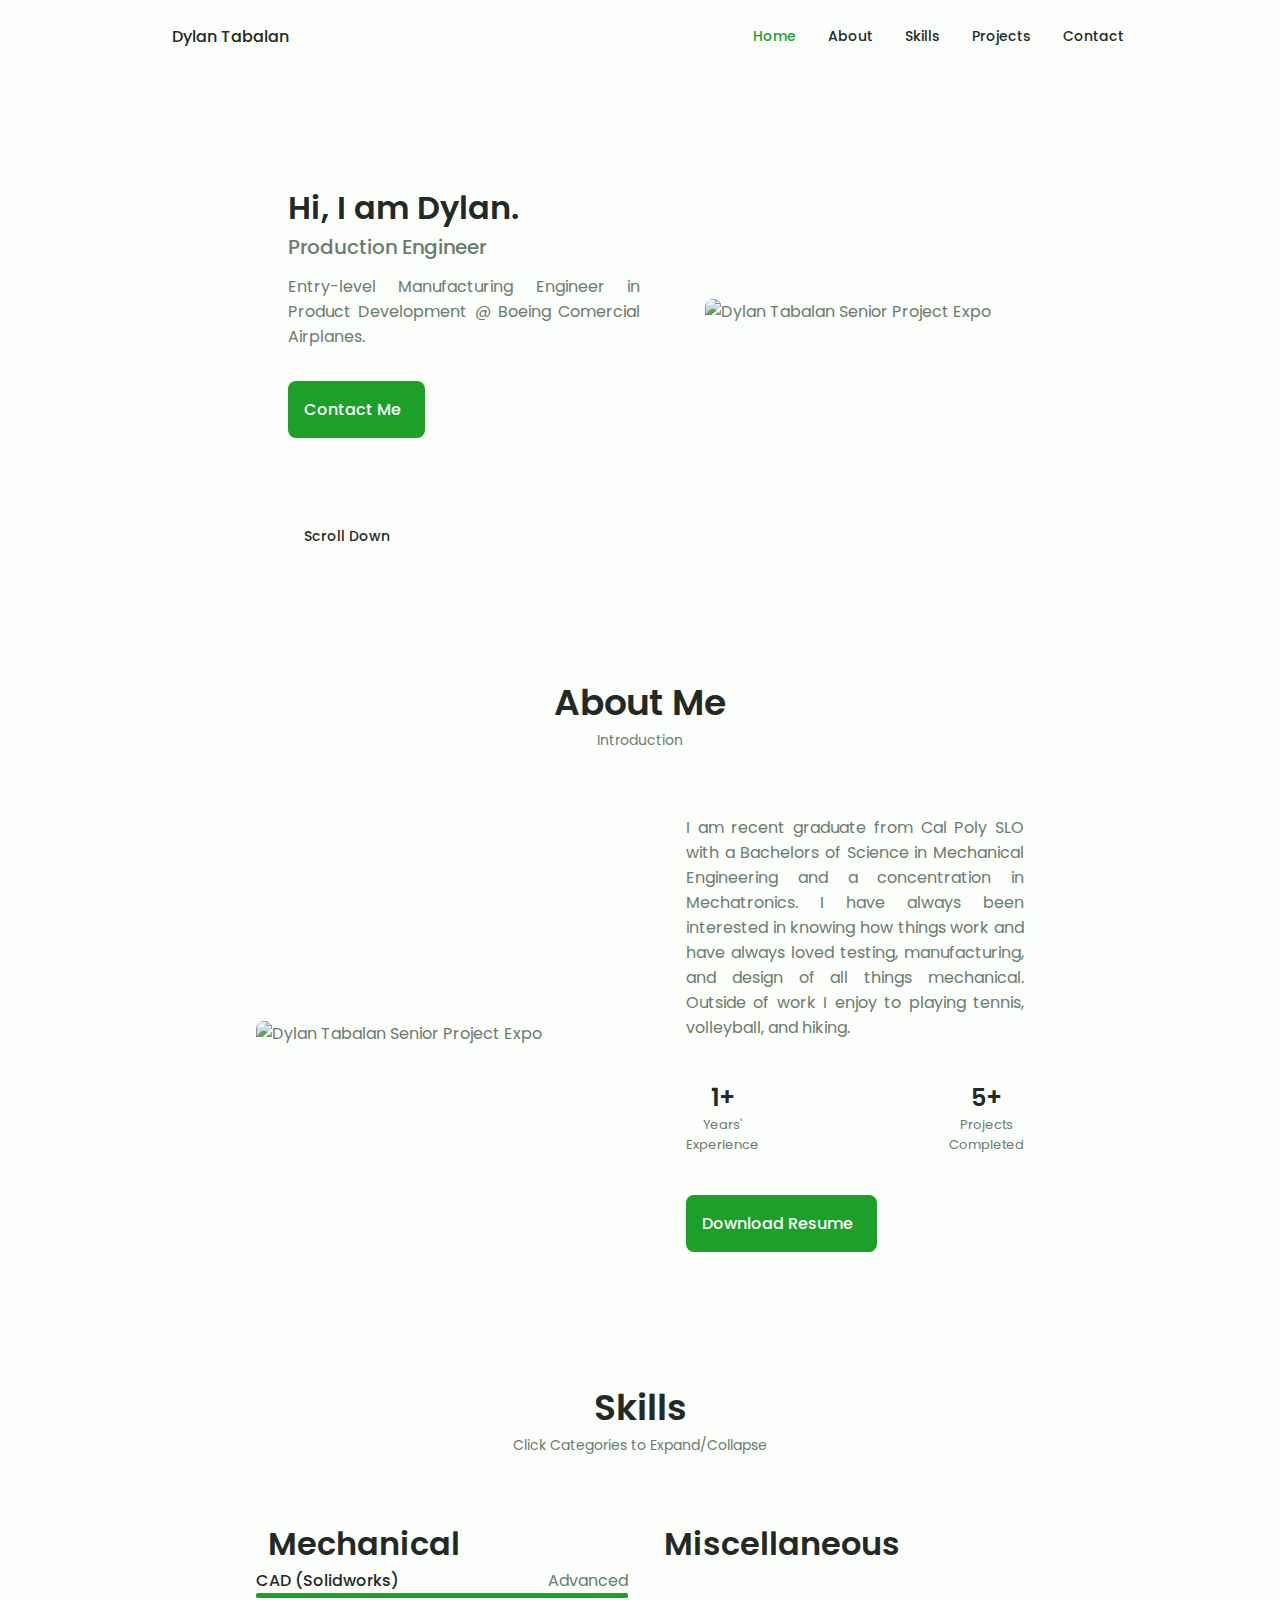
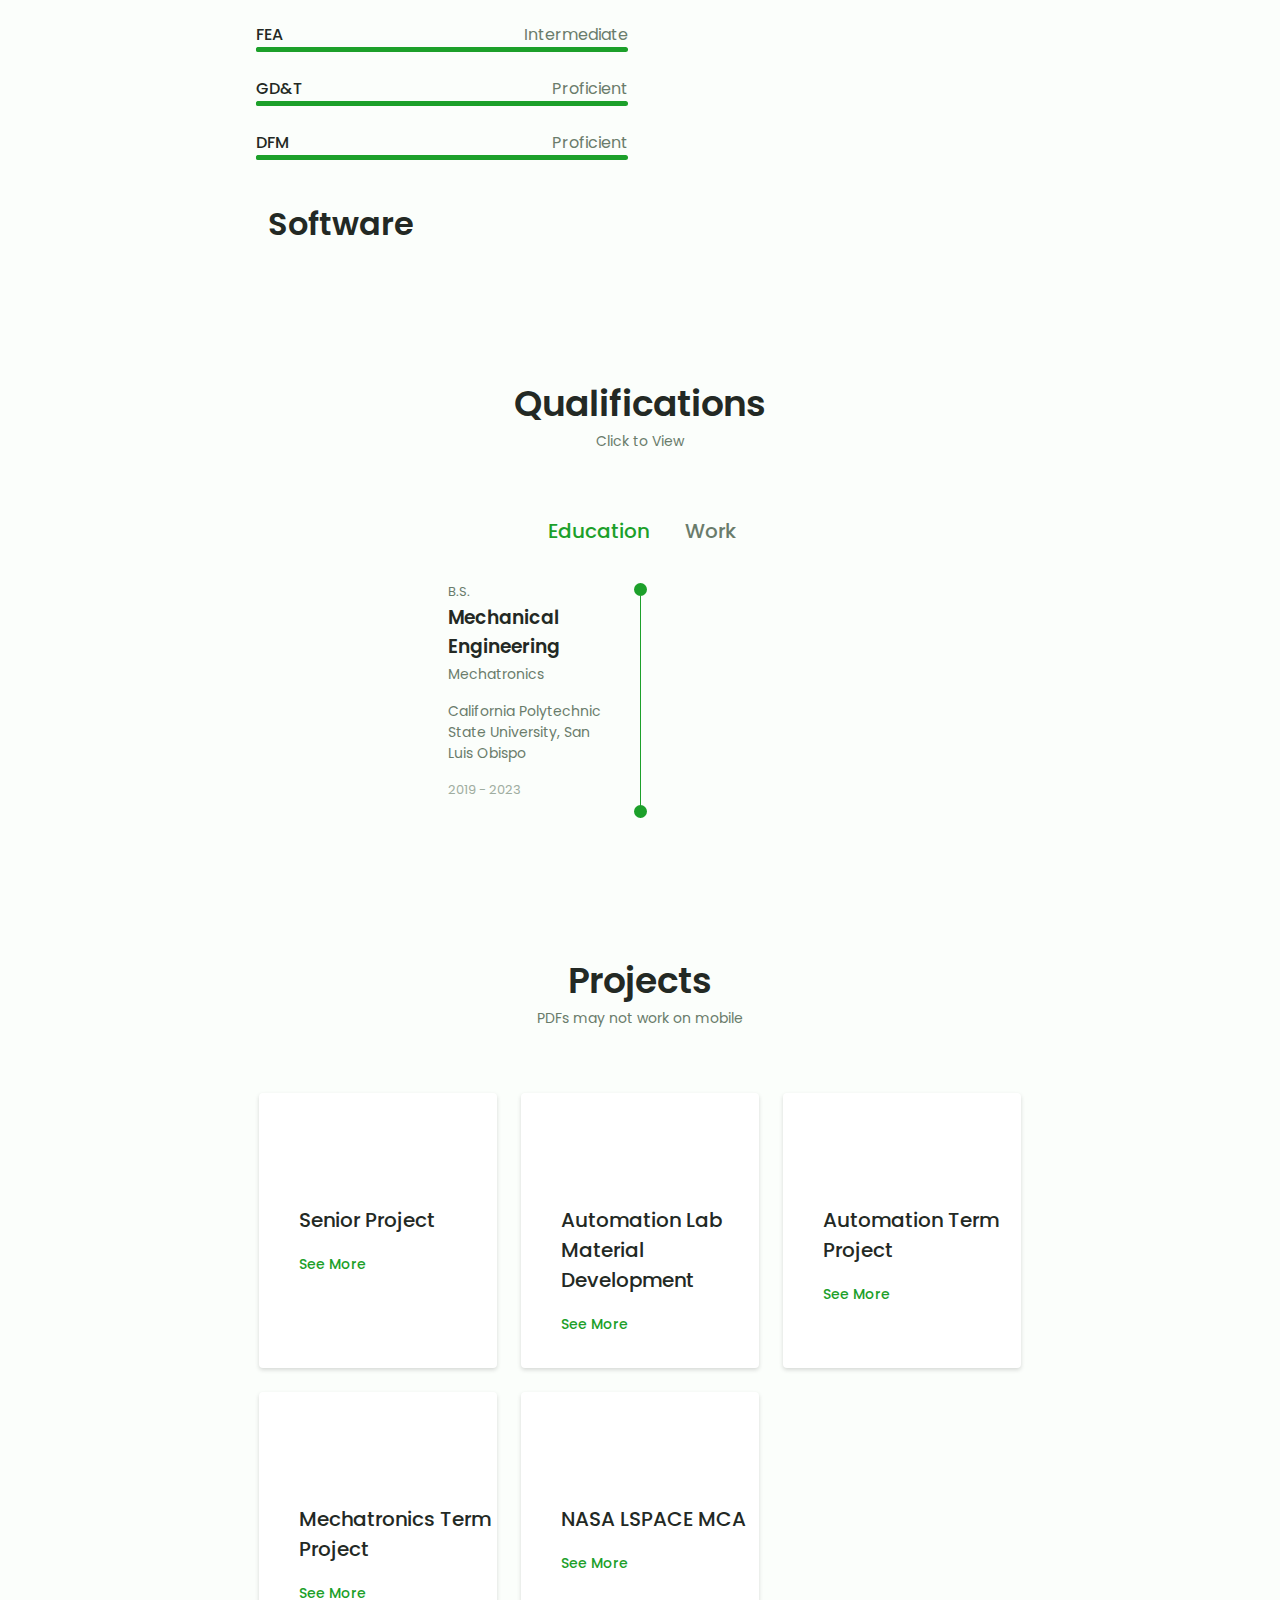
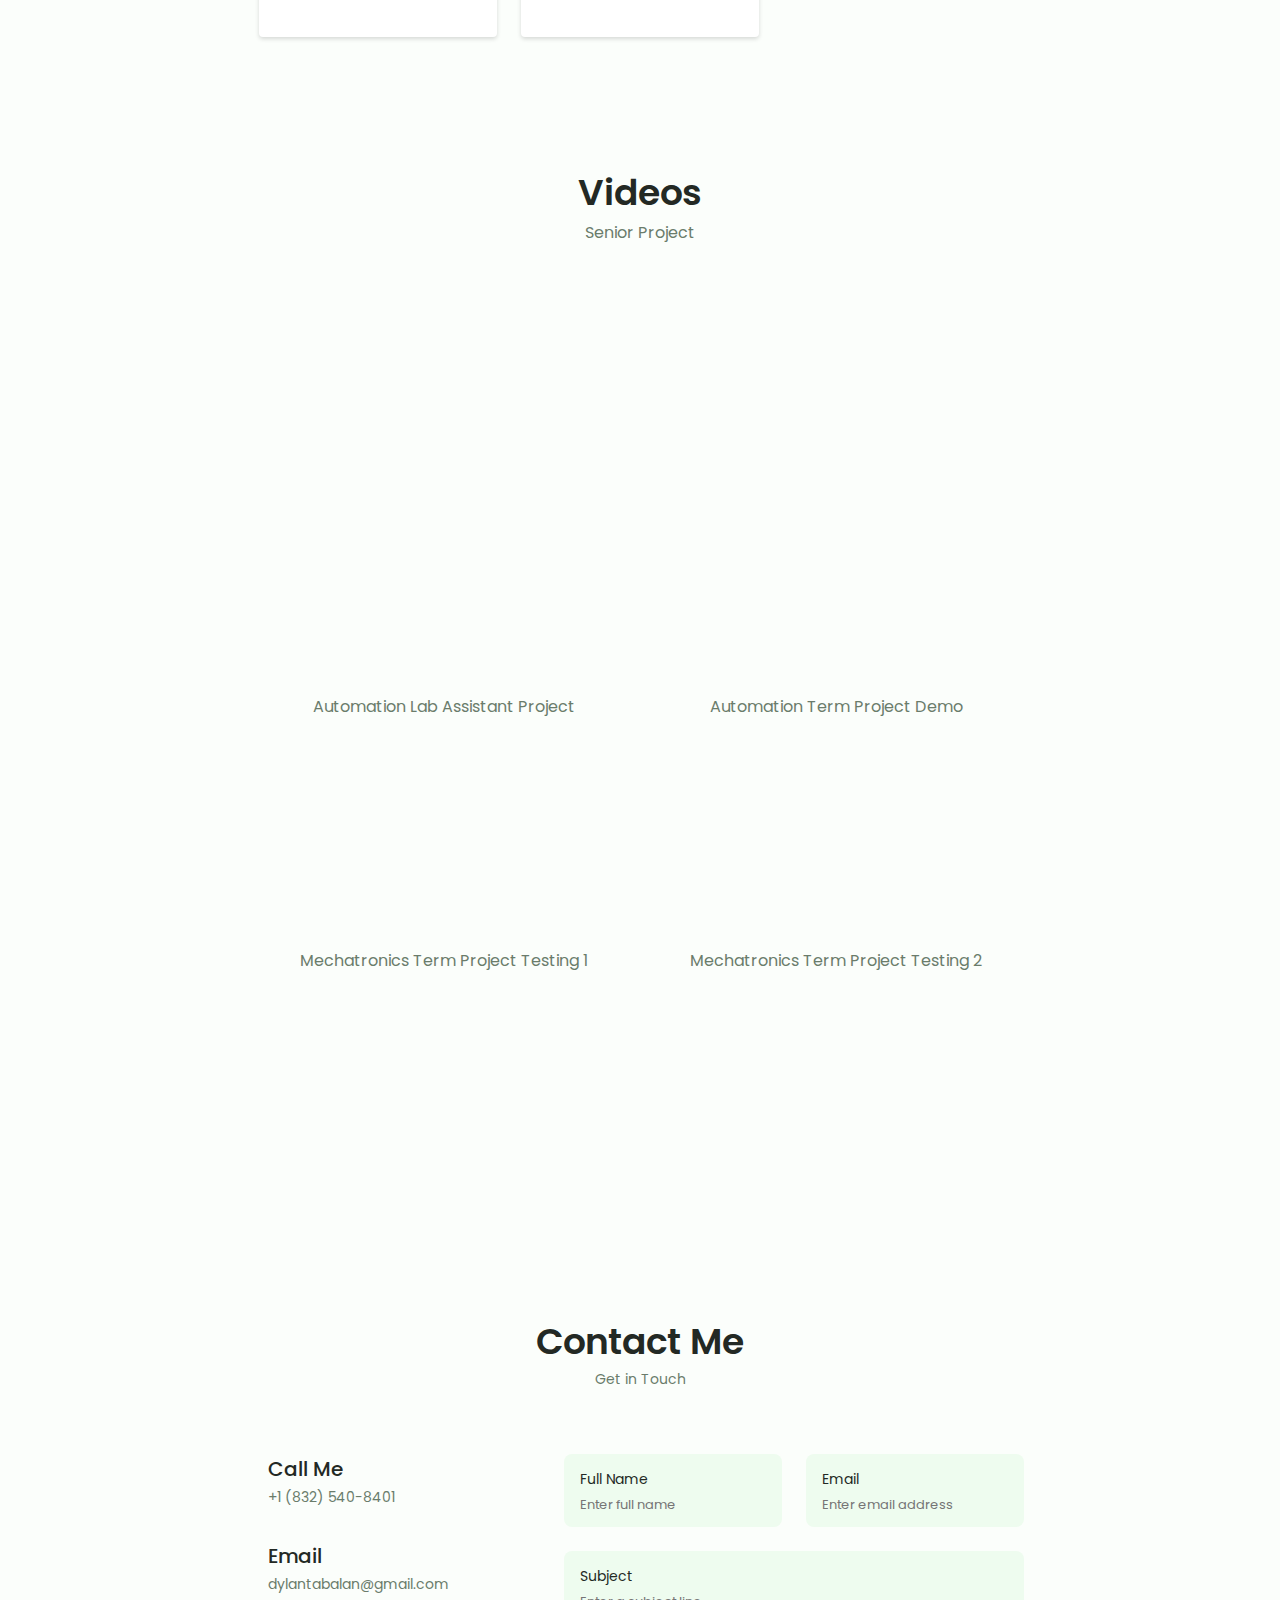
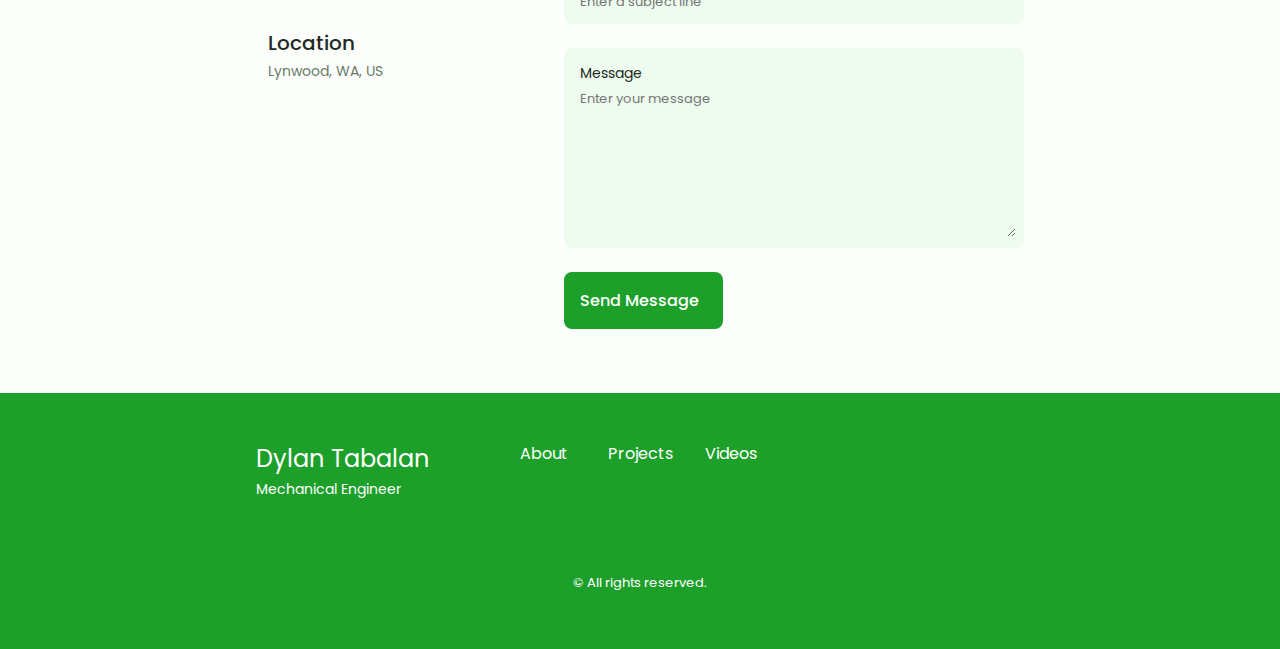
==== commit 9f5ddc86: "visual patch" ====
--- a/index.html
+++ b/index.html
@@ -638,8 +638,10 @@
                            </div>
 
                             <!--==================== QUALIFICATION  3 ====================-->
-                            <!--
+                            
                             <div class="qualification__data">
+                                <div></div>
+                                <!--
                                <div>
                                    <h3 class="qualification__tittle">Associate Manager</h3>
                                    <span class="qualification__subtitle">FNC Technology</span>
@@ -648,12 +650,12 @@
                                        2019 - Present
                                    </div>
                                </div>
+                            -->
                                <div>
                                    <span class="qualification__rounder"></span>
-                                <span class="qualification__line"></span>
                                </div>
                            </div>
-                        -->
+                        
 
                        </div>
 
@@ -664,7 +666,7 @@
             <!--==================== PROJECTS ====================-->
             <section class="projects section" id="projects" data-id="projects">
                 <h2 class="section__title">Projects</h2>
-                <!--<span class="section__subtitle">Involved Projects</span>-->
+                <span class="section__subtitle">PDFs may not work on mobile</span>
 
                 <div class="projects__container container grid">
                     <!--==================== PROJECTS 1 ====================-->
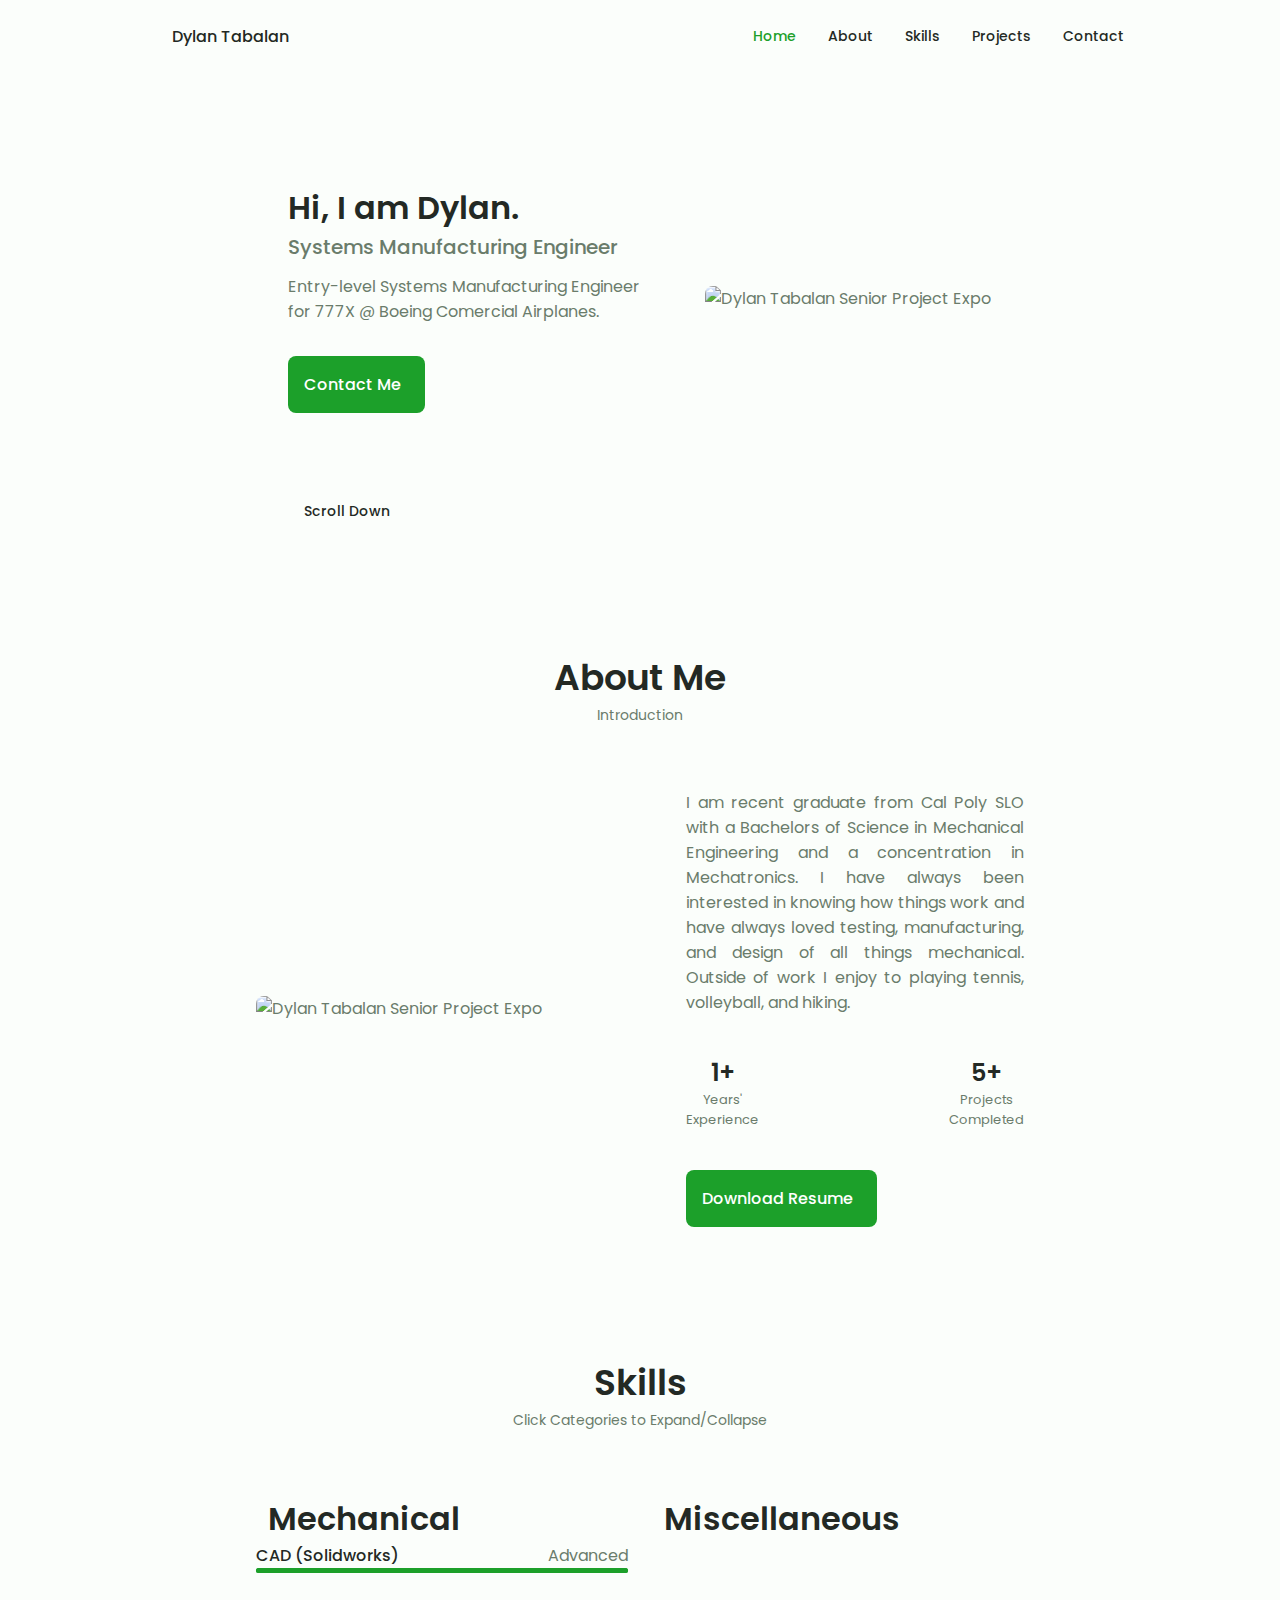
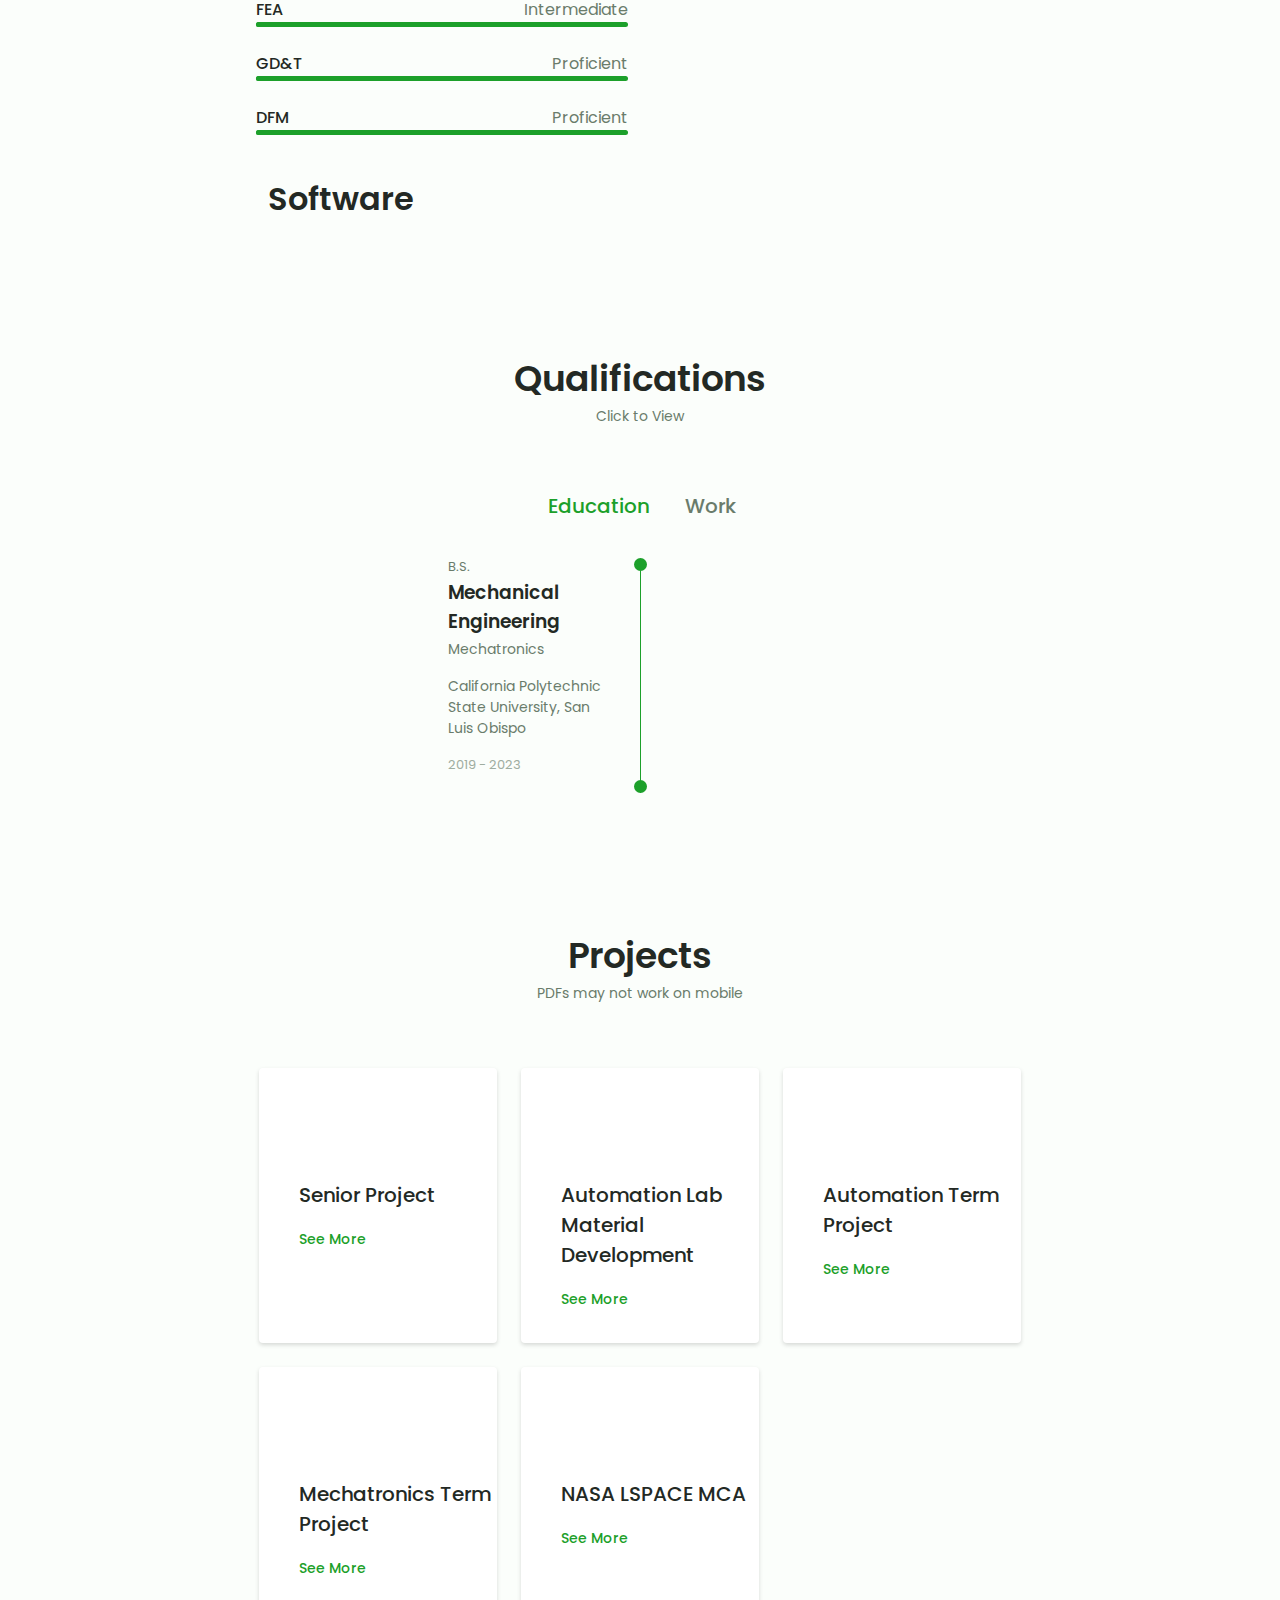
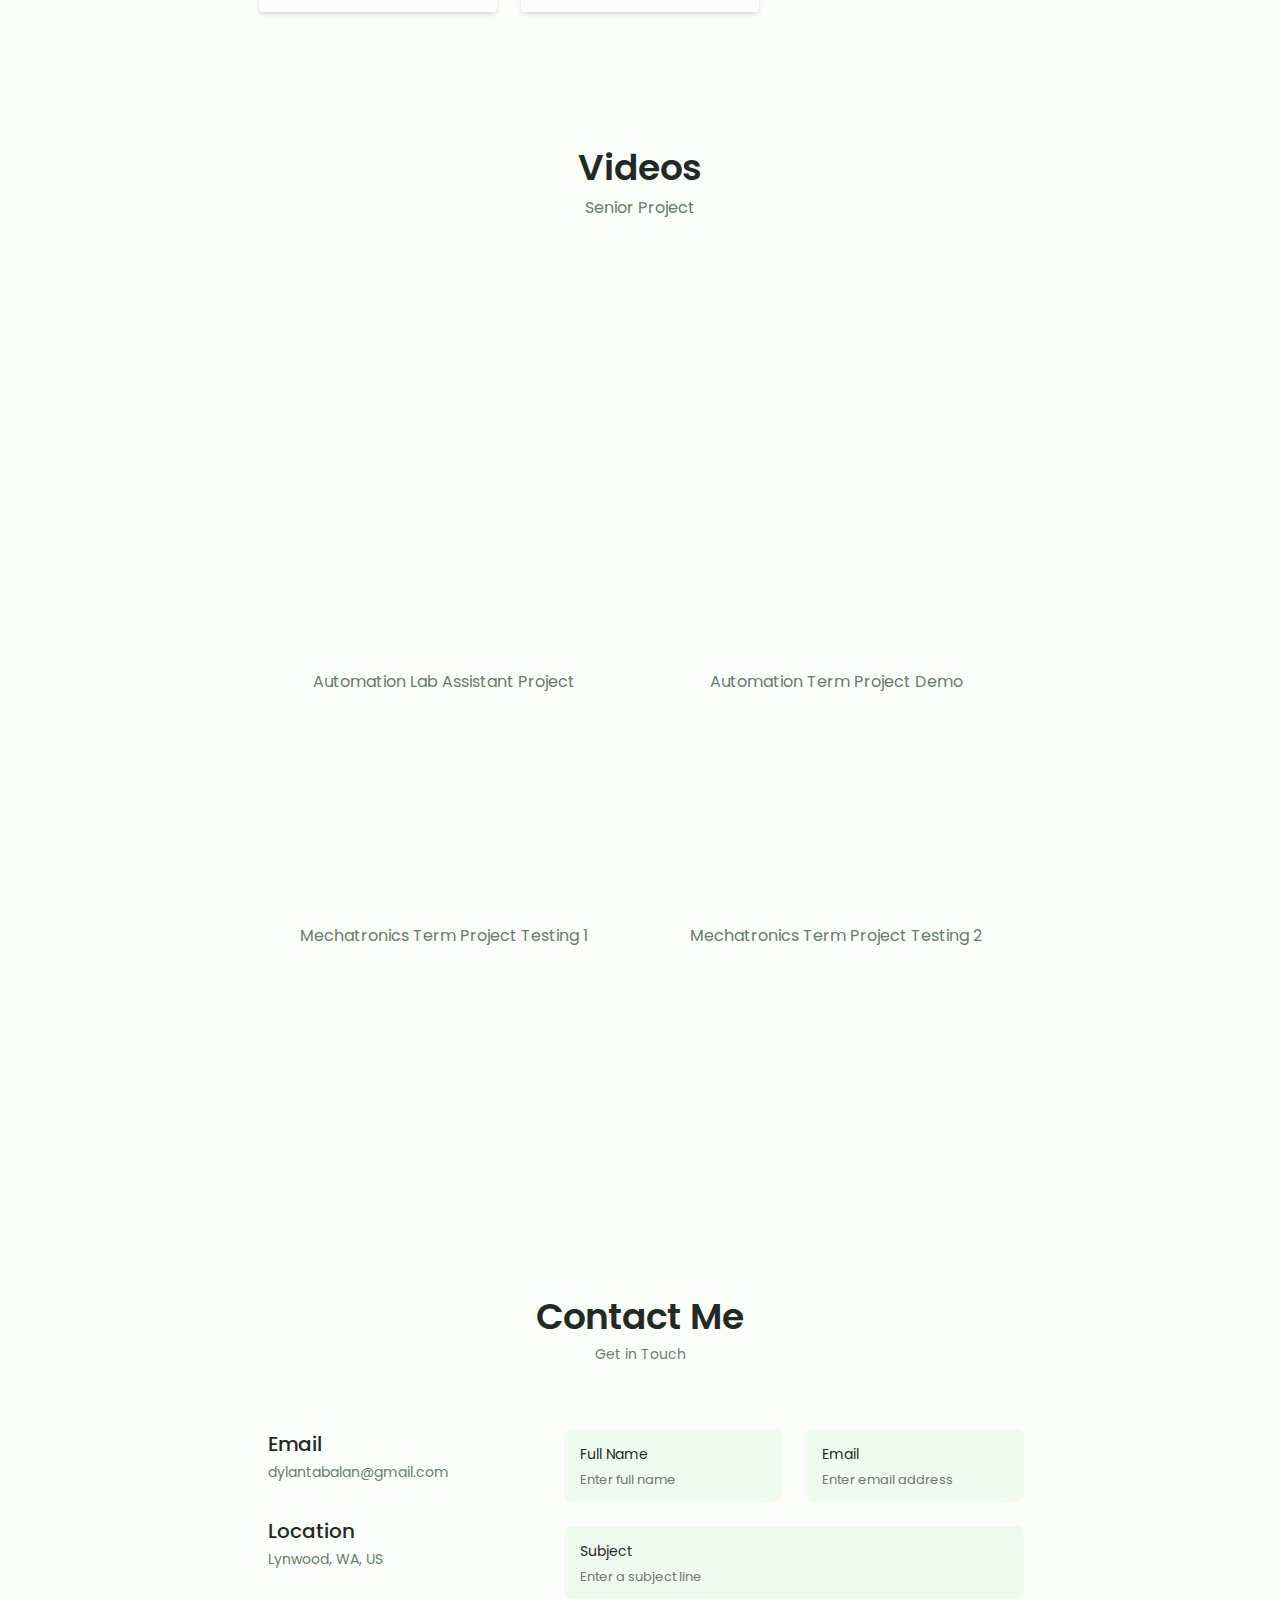
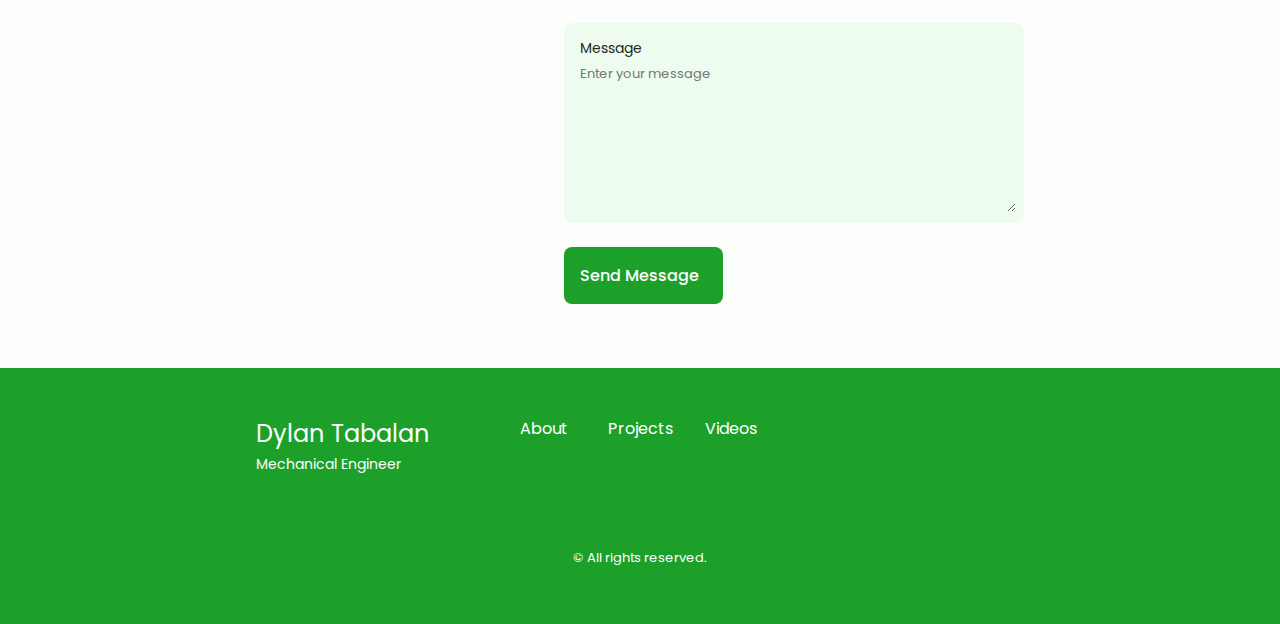
==== commit 00ec7055: "no phone numner" ====
--- a/index.html
+++ b/index.html
@@ -120,8 +120,8 @@
 
                         <div class="home__data">
                             <h1 class="home__title">Hi, I am Dylan.</h1>
-                            <h3 class="home__subtitle">Production Engineer</h3>
-                            <p class="home__description">Entry-level Manufacturing Engineer in Product Development @ Boeing Comercial Airplanes.</p>
+                            <h3 class="home__subtitle">Systems Manufacturing Engineer</h3>
+                            <p class="home__description">Entry-level Systems Manufacturing Engineer for 777X @ Boeing Comercial Airplanes.</p>
                             <a href="#contact" class="button button--flex">
                                 Contact Me <i class="uil uil-message button__icon"></i>
                             </a>
@@ -385,56 +385,6 @@
                                     </div>
                                     <div class="skills__bar">
                                         <span class="skills__percantage skills__40"></span>
-                                    </div>
-                                </div>
-
-                                <div class="skills__data">
-                                    <div class="skills__titles">
-                                        <h3 class="skills__name">Origin</h3>
-                                        <span class="skills__number">Advanced</span> 
-                                    </div>
-                                    <div class="skills__bar">
-                                        <span class="skills__percantage skills__100"></span>
-                                    </div>
-                                </div>
-                                
-                                <div class="skills__data">
-                                    <div class="skills__titles">
-                                        <h3 class="skills__name">ParaView</h3>
-                                        <span class="skills__number">Proficient</span> 
-                                    </div>
-                                    <div class="skills__bar">
-                                        <span class="skills__percantage skills__80"></span>
-                                    </div>
-                                </div>
-
-                                <div class="skills__data">
-                                    <div class="skills__titles">
-                                        <h3 class="skills__name">Mathcad</h3>
-                                        <span class="skills__number">Proficient</span> 
-                                    </div>
-                                    <div class="skills__bar">
-                                        <span class="skills__percantage skills__80"></span>
-                                    </div>
-                                </div>
-
-                                <div class="skills__data">
-                                    <div class="skills__titles">
-                                        <h3 class="skills__name">Git/GitHub</h3>
-                                        <span class="skills__number">Intermediate</span> 
-                                    </div>
-                                    <div class="skills__bar">
-                                        <span class="skills__percantage skills__60"></span>
-                                    </div>
-                                </div>
-
-                                <div class="skills__data">
-                                    <div class="skills__titles">
-                                        <h3 class="skills__name">MS Office</h3>
-                                        <span class="skills__number">Advanced</span> 
-                                    </div>
-                                    <div class="skills__bar">
-                                        <span class="skills__percantage skills__100"></span>
                                     </div>
                                 </div>
                             </div>
@@ -575,7 +525,7 @@
                                     <span class="qualification__line"></span>
                                 </div>
                                 <div>
-                                    <h3 class="qualification__tittle">Product Research and Testing Intern</h3>
+                                    <h3 class="qualification__tittle">Product Research & Testing Intern</h3>
                                     <span class="qualification__subtitle">Voodle</span>
                                     <div class="qualification__calendar">
                                         <i class="uil uil-calendar-alt"></i>
@@ -588,7 +538,7 @@
                             <!--==================== QUALIFICATION  3 ====================-->
                             <div class="qualification__data">
                                <div>
-                                   <h3 class="qualification__tittle">Engineering Intern</h3>
+                                   <h3 class="qualification__tittle"> Production Engineering Intern</h3>
                                    <span class="qualification__subtitle">Boeing Commercial Airplanes</span>
                                    <div class="qualification__calendar">
                                        <i class="uil uil-calendar-alt"></i>
@@ -624,7 +574,7 @@
                             <div class="qualification__data">
                                 
                                 <div>
-                                    <h3 class="qualification__tittle">Manufacturing Engineer</h3>
+                                    <h3 class="qualification__tittle">Systems Manufacturing Engineer</h3>
                                     <span class="qualification__subtitle">Boeing Commercial Airplanes</span>
                                     <div class="qualification__calendar">
                                         <i class="uil uil-calendar-alt"></i>
@@ -650,7 +600,7 @@
                                        2019 - Present
                                    </div>
                                </div>
-                            -->
+                                -->
                                <div>
                                    <span class="qualification__rounder"></span>
                                </div>
@@ -776,15 +726,16 @@
 
                 <div class="contact__container container grid">
                     <div>
+                        <!--
                         <div class="contact__information">
                             <i class="uil uil-phone contact__icon"></i>
-
+                            
                             <div>
                                 <h3 class="contact__title">Call Me</h3>
                                 <span class="contact__subtitle">+1 (832) 540-8401</span>
                             </div>
                         </div>
-
+-->
                         <div class="contact__information">
                             <i class="uil uil-envelope contact__icon"></i>
 
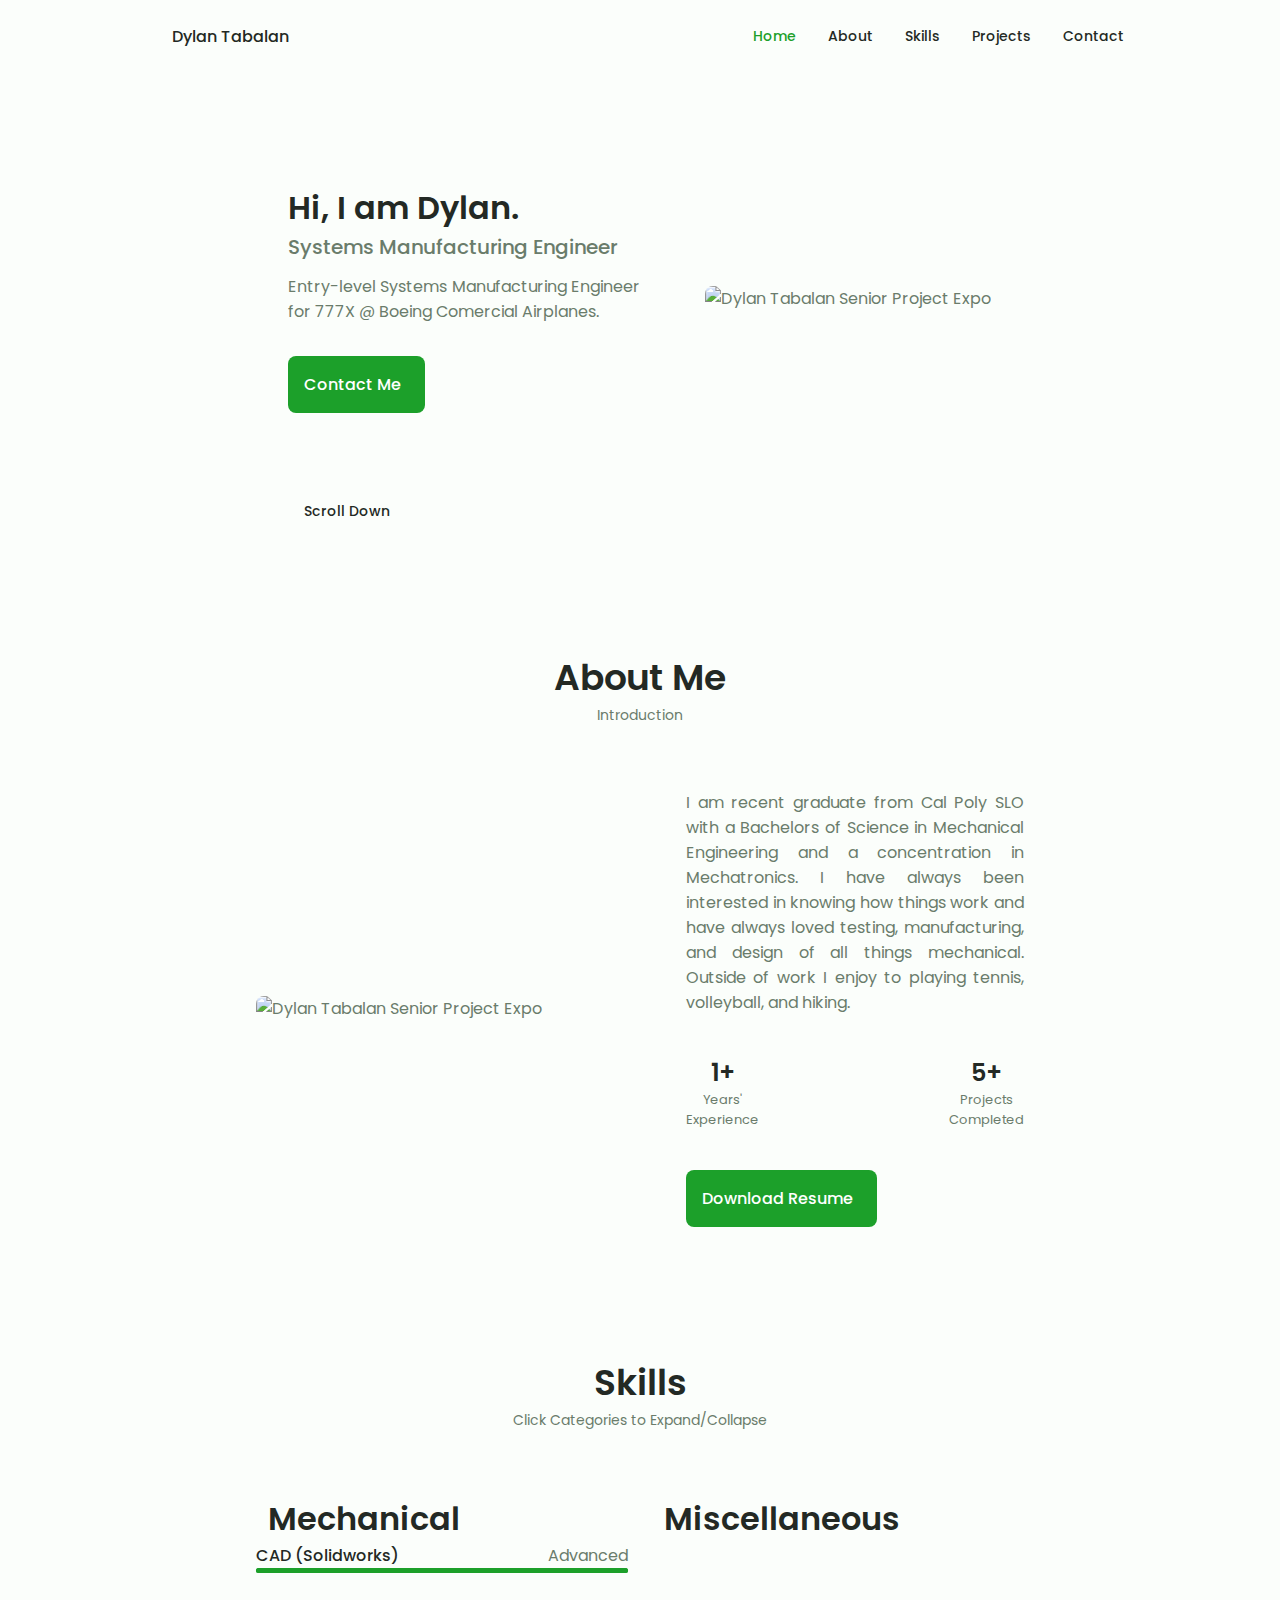
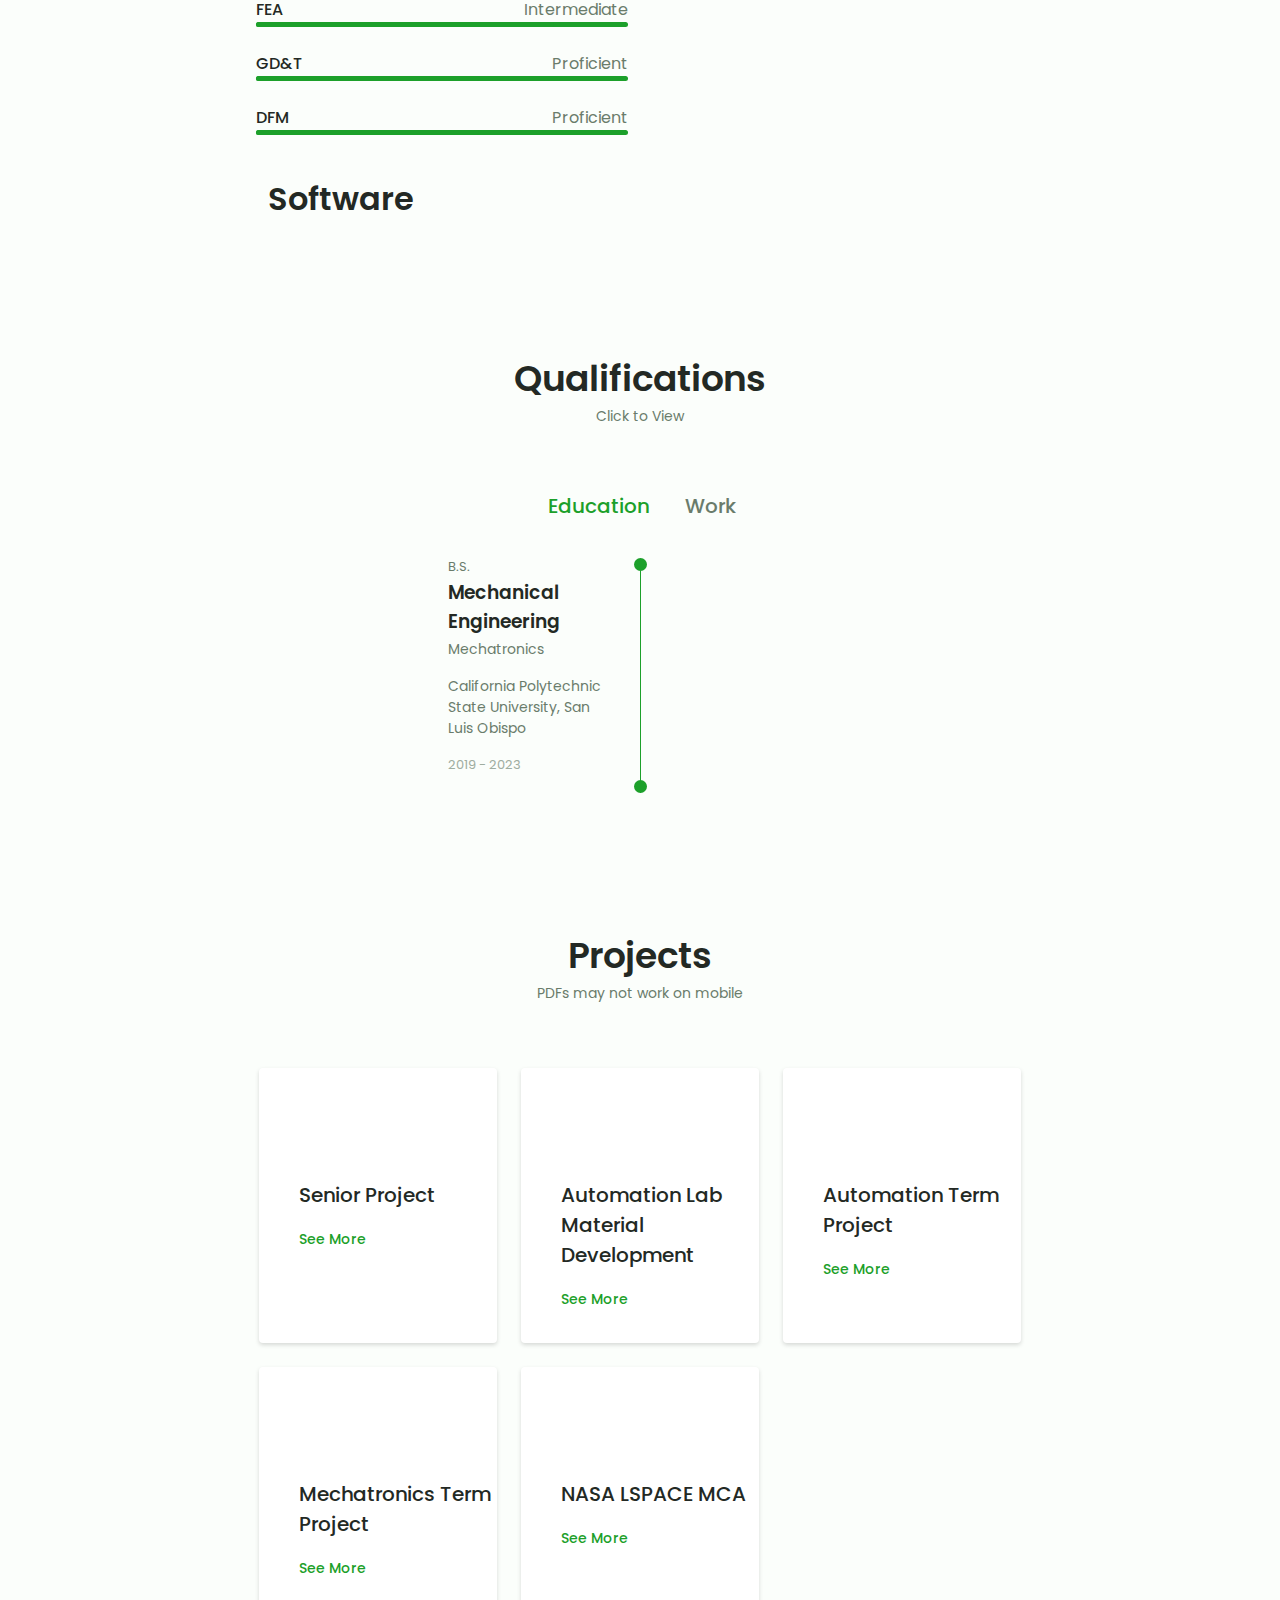
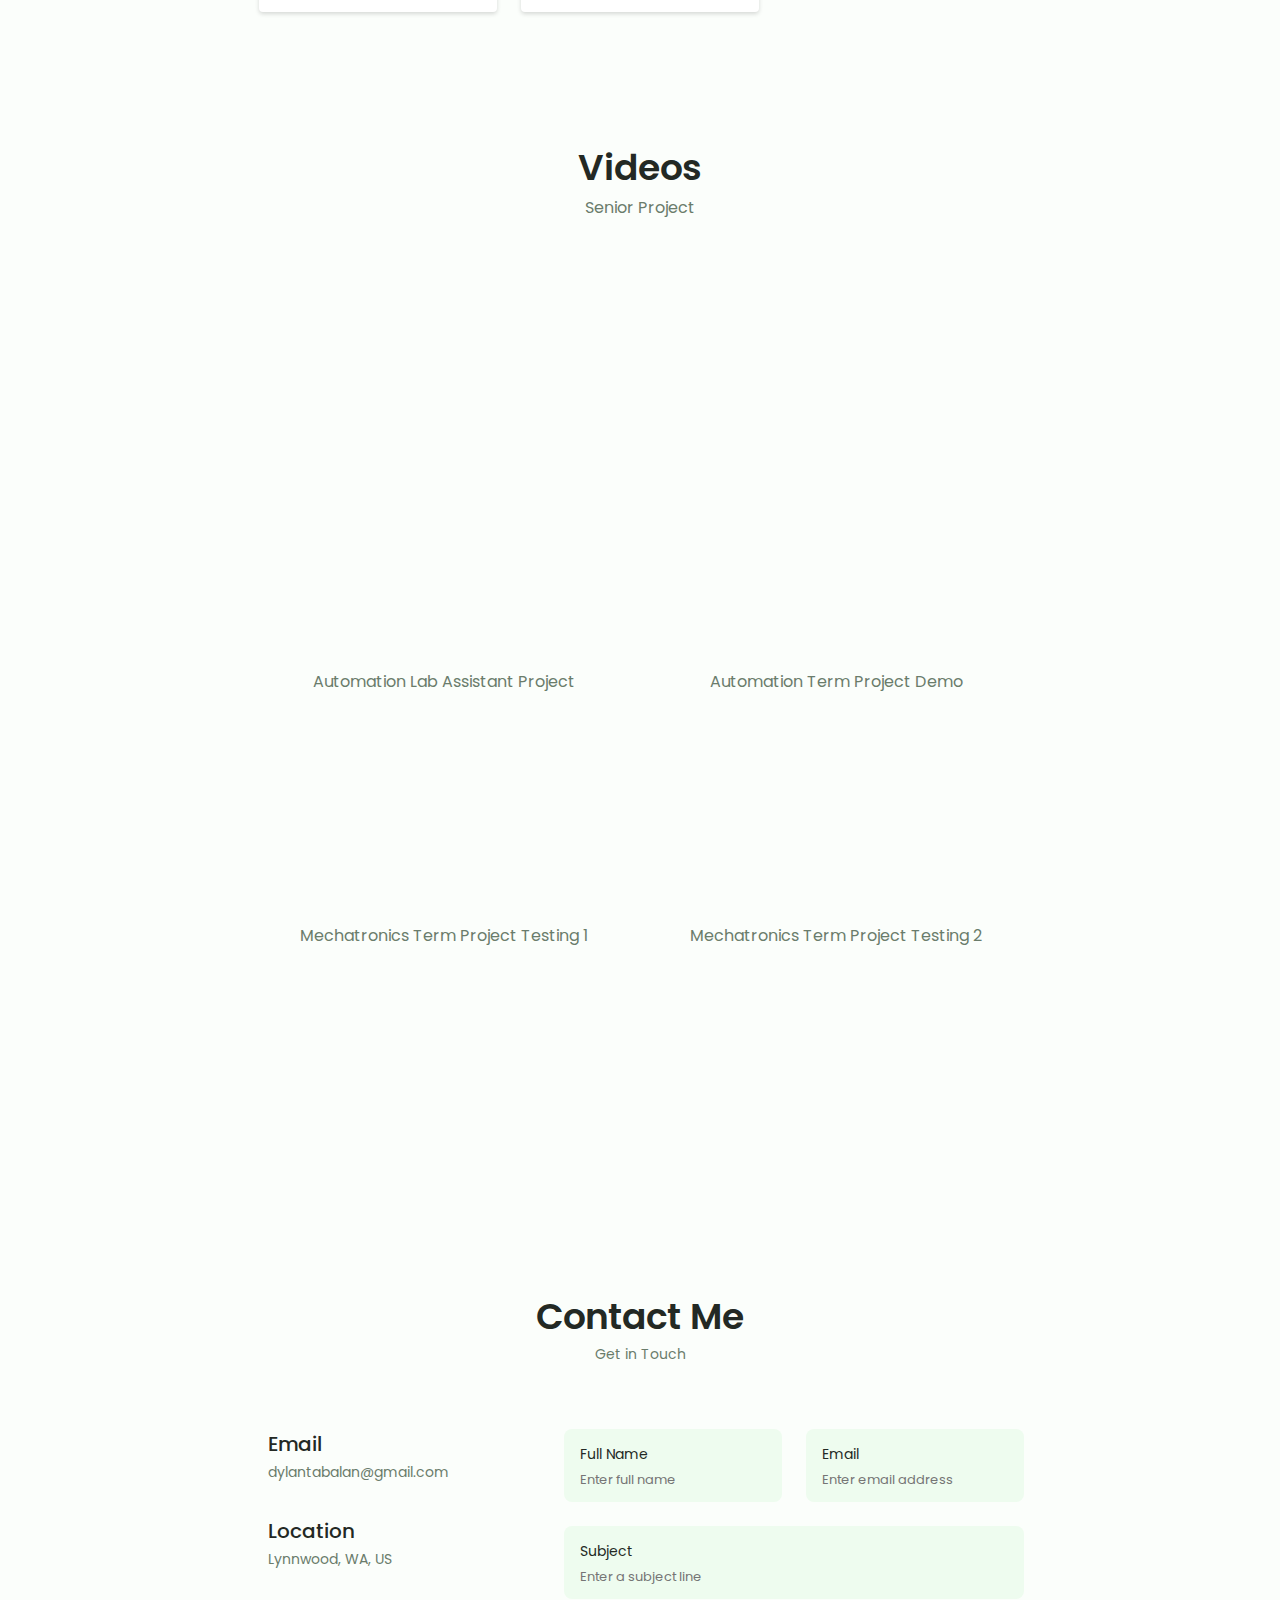
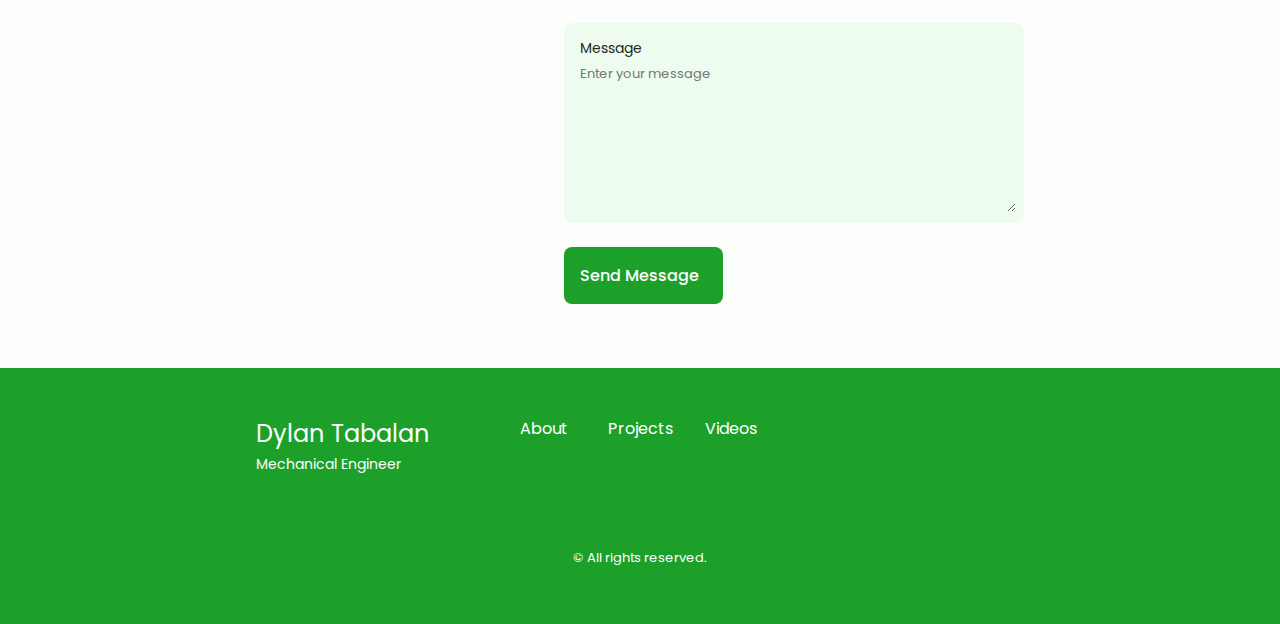
==== commit 0898e35c: "Update index.html" ====
--- a/index.html
+++ b/index.html
@@ -164,7 +164,7 @@
                         </div>
 
                         <div class="about__buttons">
-                            <a download="" href="assets/pdf/Resume (1).pdf" class="button button--flex">
+                            <a download="" href="assets/pdf/TabalanResumeGrad.pdf" class="button button--flex">
                                 Download Resume<i class="uil uil-download-alt button__icon"></i>
                             </a>
                         </div>
@@ -283,7 +283,7 @@
 
                                 <div class="skills__data">
                                     <div class="skills__titles">
-                                        <h3 class="skills__name">Ladder Logic</h3>
+                                        <h3 class="skills__name">Ladder Logic (Rockwell Allen-Bradley)</h3>
                                         <span class="skills__number">Proficient</span> 
                                     </div>
                                     <div class="skills__bar">
@@ -343,6 +343,16 @@
                                 <div class="skills__data">
                                     <div class="skills__titles">
                                         <h3 class="skills__name">Machine Vision (KEYENCE)</h3>
+                                        <span class="skills__number">Beginner</span> 
+                                    </div>
+                                    <div class="skills__bar">
+                                        <span class="skills__percantage skills__20"></span>
+                                    </div>
+                                </div>
+
+                                <div class="skills__data">
+                                    <div class="skills__titles">
+                                        <h3 class="skills__name">Human Machine Interface (FactoryTalk)</h3>
                                         <span class="skills__number">Beginner</span> 
                                     </div>
                                     <div class="skills__bar">
@@ -574,7 +584,7 @@
                             <div class="qualification__data">
                                 
                                 <div>
-                                    <h3 class="qualification__tittle">Systems Manufacturing Engineer</h3>
+                                    <h3 class="qualification__tittle">Systems Manufacturing Engineer I</h3>
                                     <span class="qualification__subtitle">Boeing Commercial Airplanes</span>
                                     <div class="qualification__calendar">
                                         <i class="uil uil-calendar-alt"></i>
@@ -732,7 +742,7 @@
                             
                             <div>
                                 <h3 class="contact__title">Call Me</h3>
-                                <span class="contact__subtitle">+1 (832) 540-8401</span>
+                                <span class="contact__subtitle">+1 (832)</span>
                             </div>
                         </div>
 -->
@@ -750,7 +760,7 @@
 
                             <div>
                                 <h3 class="contact__title">Location</h3>
-                                <span class="contact__subtitle">Lynwood, WA, US</span>
+                                <span class="contact__subtitle">Lynnwood, WA, US</span>
                             </div>
                         </div>
                     </div>
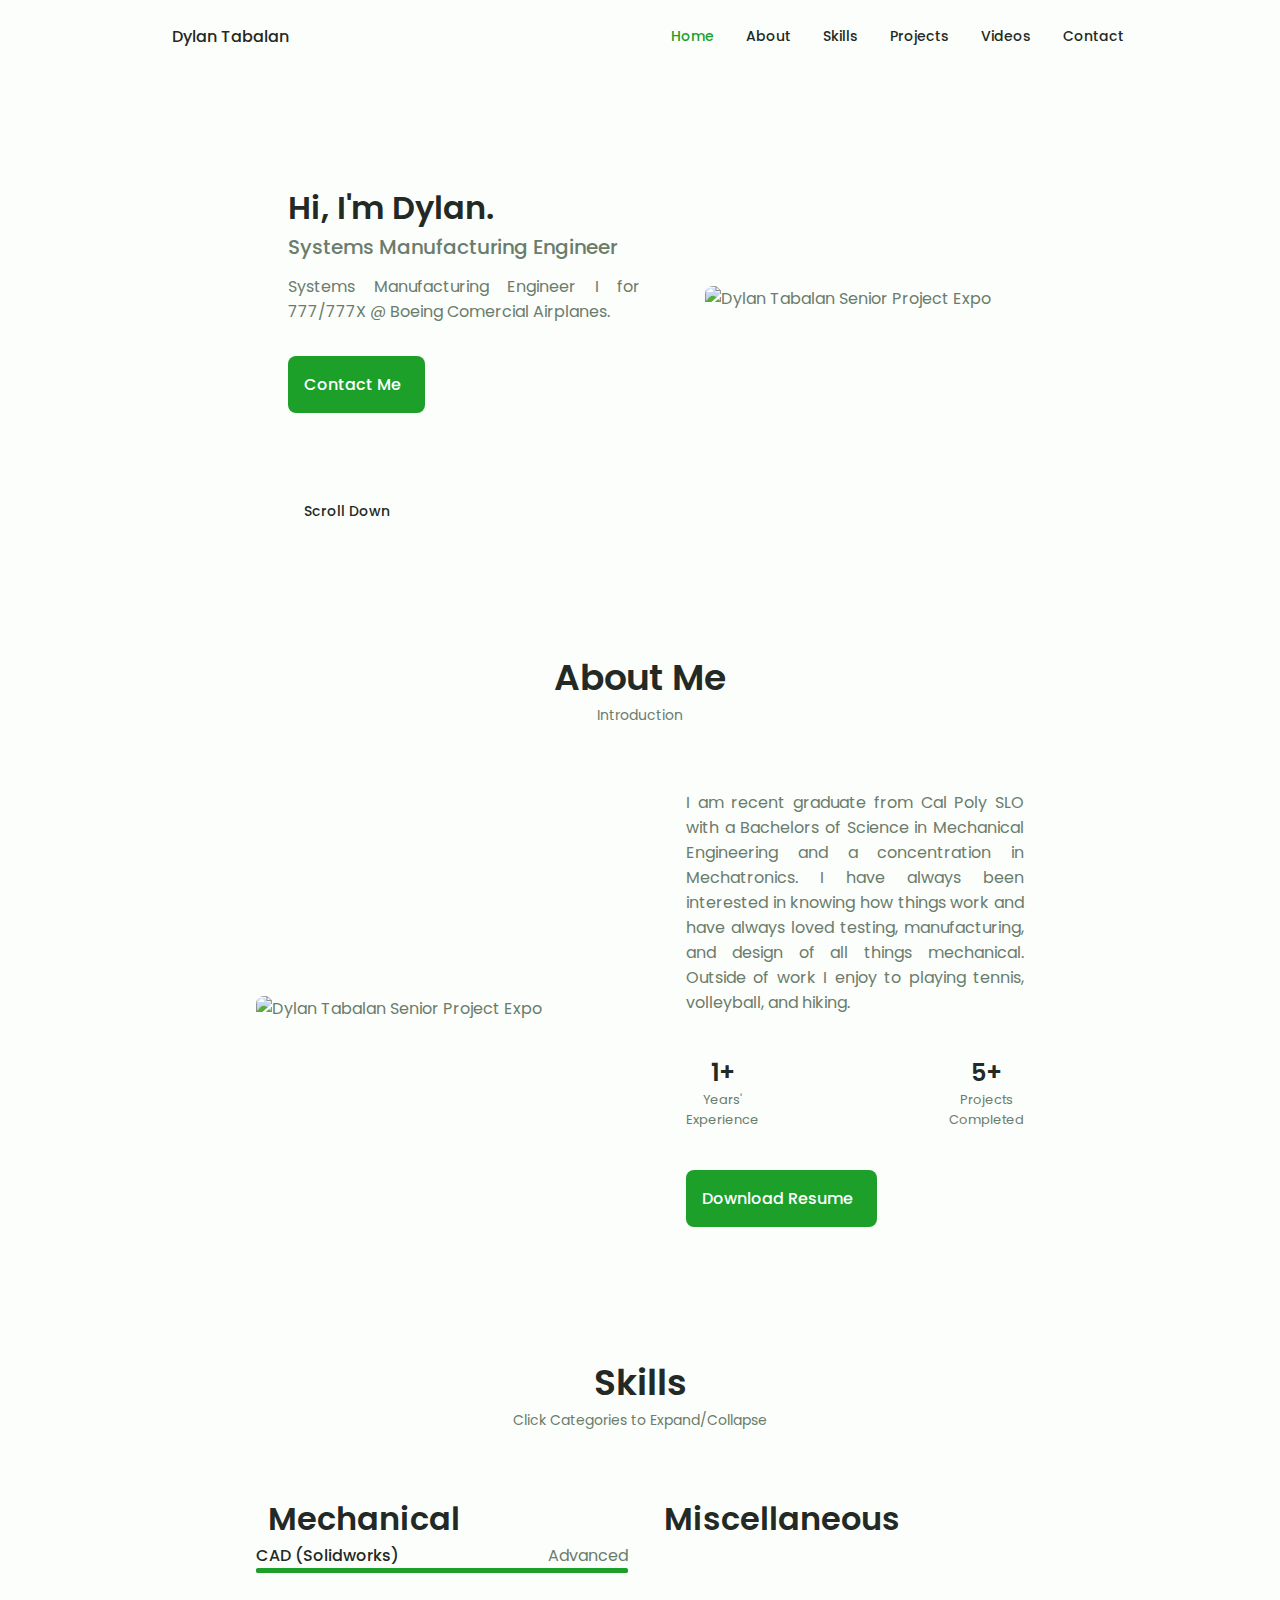
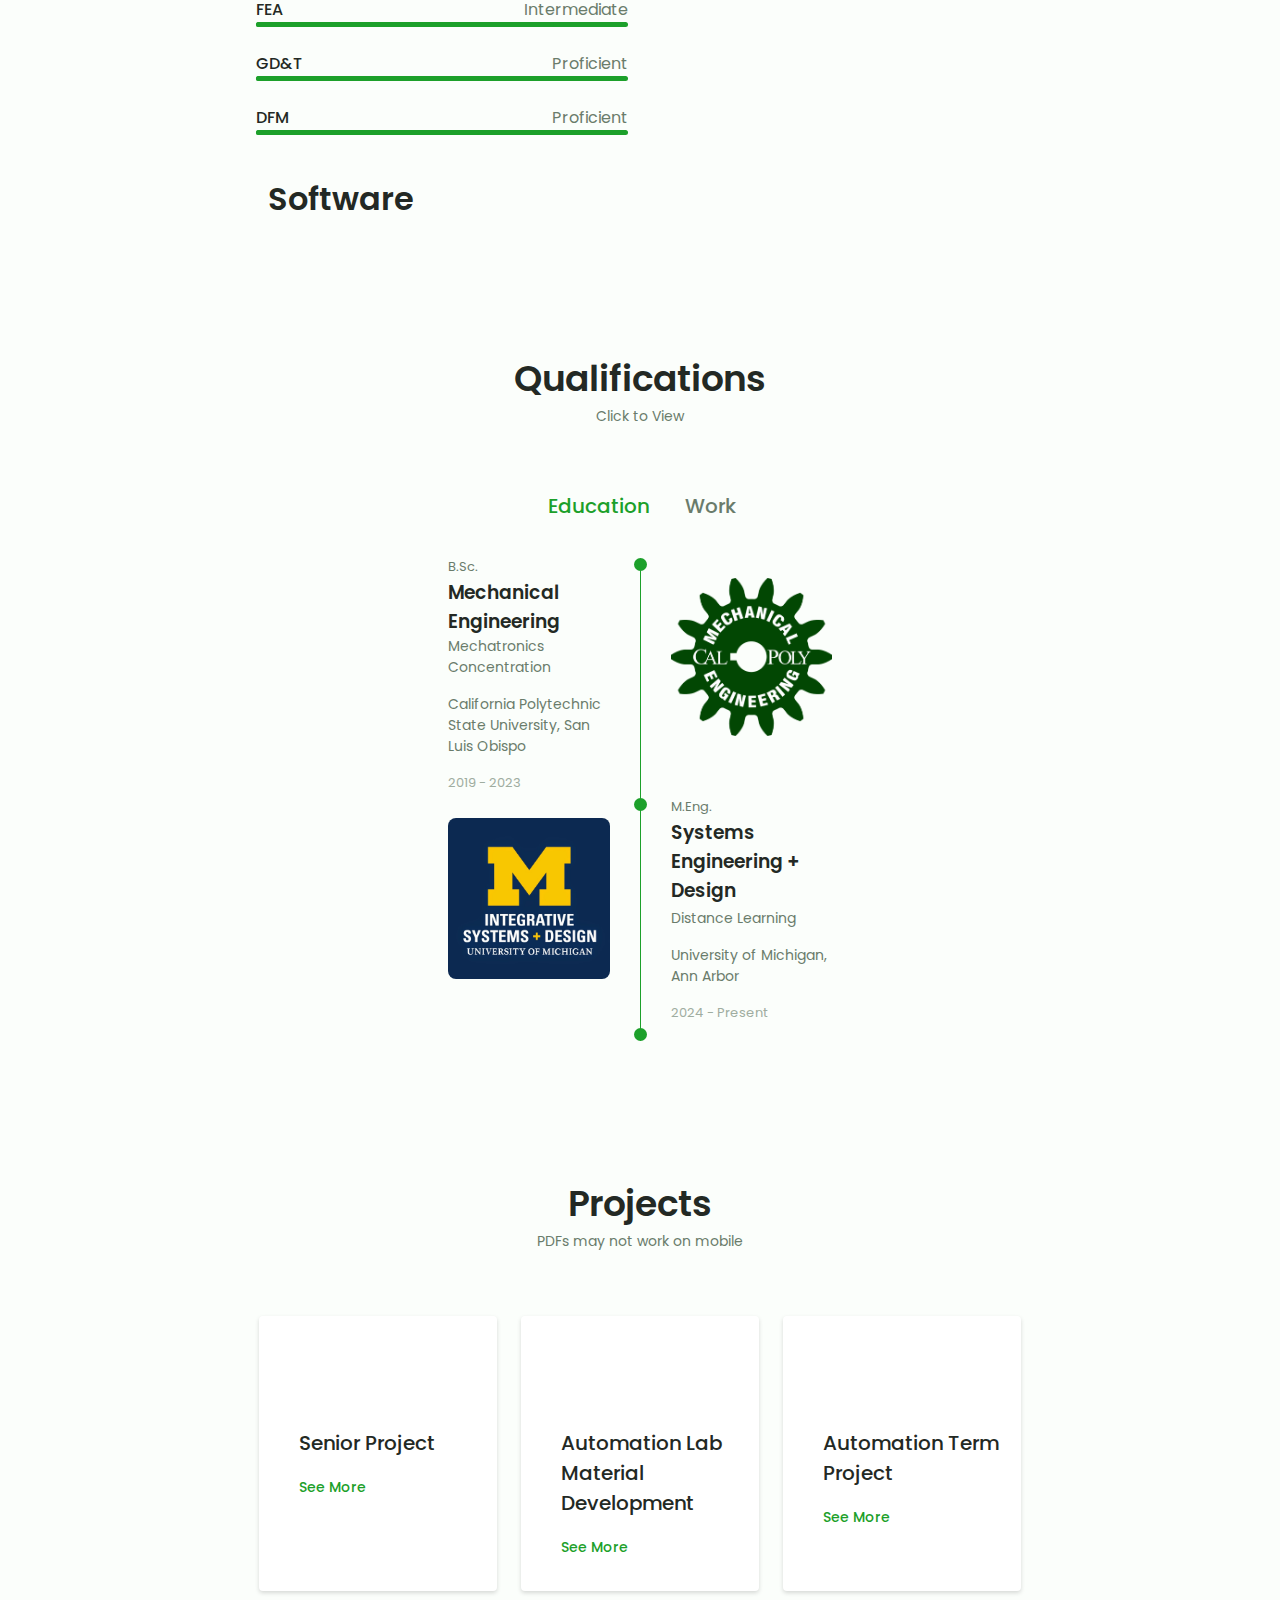
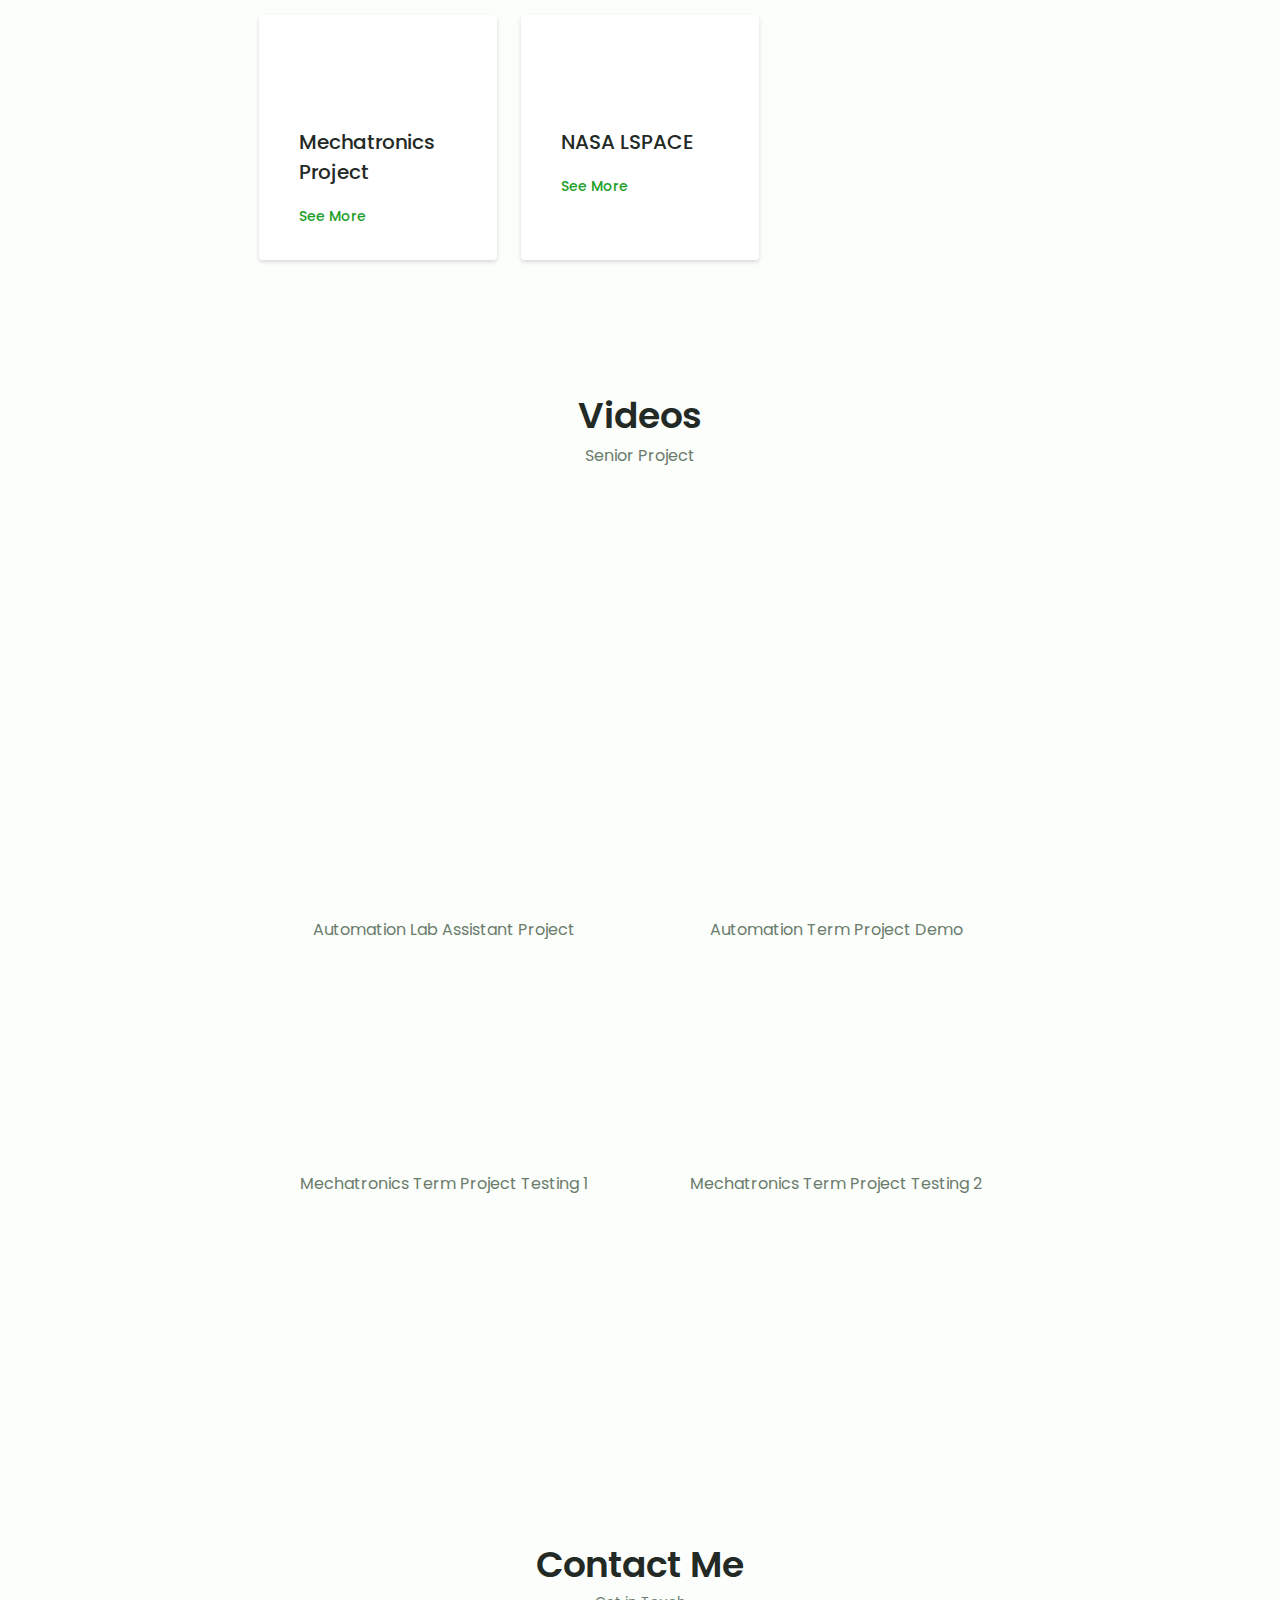
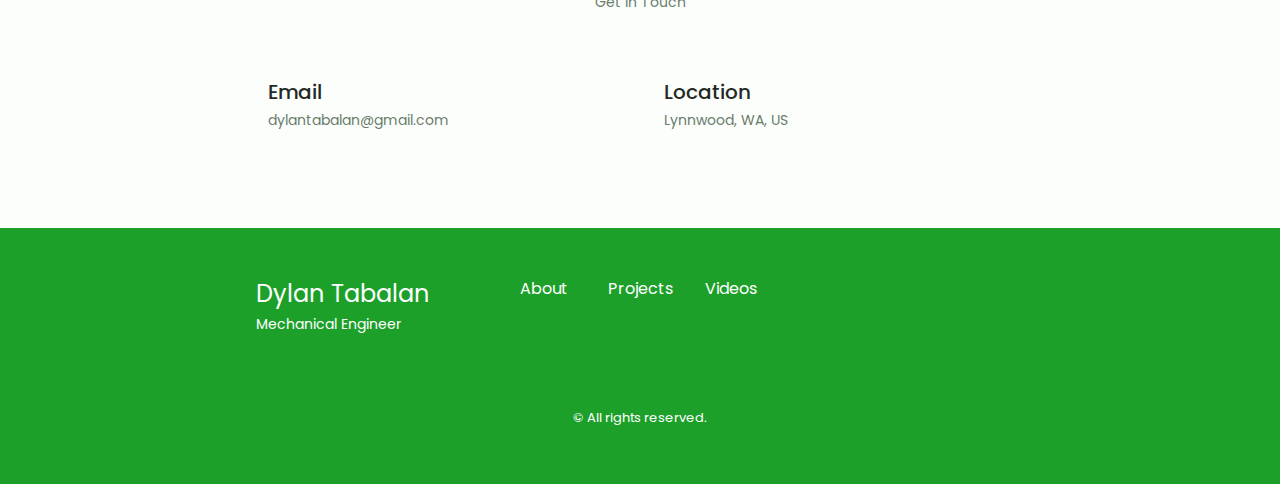
==== commit e10bbbd5: "michigan" ====
--- a/index.html
+++ b/index.html
@@ -78,6 +78,11 @@
                             </a>
                         </li>
                         <li class="nav__item">
+                            <a href="#videos" class="nav__link">
+                                <i class="uil uil-briefcase-alt nav__icon"></i> Videos
+                            </a>
+                        </li>
+                        <li class="nav__item">
                             <a href="#contact" class="nav__link">
                                 <i class="uil uil-message nav__icon"></i> Contact
                             </a>
@@ -119,9 +124,9 @@
                         </div>
 
                         <div class="home__data">
-                            <h1 class="home__title">Hi, I am Dylan.</h1>
+                            <h1 class="home__title">Hi, I'm Dylan.</h1>
                             <h3 class="home__subtitle">Systems Manufacturing Engineer</h3>
-                            <p class="home__description">Entry-level Systems Manufacturing Engineer for 777X @ Boeing Comercial Airplanes.</p>
+                            <p class="home__description">Systems Manufacturing Engineer I for 777/777X @ Boeing Comercial Airplanes.</p>
                             <a href="#contact" class="button button--flex">
                                 Contact Me <i class="uil uil-message button__icon"></i>
                             </a>
@@ -164,7 +169,7 @@
                         </div>
 
                         <div class="about__buttons">
-                            <a download="" href="assets/pdf/TabalanResumeGrad.pdf" class="button button--flex">
+                            <a download="" href="assets/pdf/TabalanResume.pdf" class="button button--flex">
                                 Download Resume<i class="uil uil-download-alt button__icon"></i>
                             </a>
                         </div>
@@ -427,9 +432,9 @@
                              <!--==================== QUALIFICATION  1 ====================-->
                              <div class="qualification__data">
                                 <div>
-                                    <span class="qualification__degree">B.S.</span>
+                                    <span class="qualification__degree">B.Sc.</span>
                                     <h3 class="qualification__tittle">Mechanical Engineering</h3>
-                                    <span class="qualification__subtitle">Mechatronics</span>
+                                    <span class="qualification__subtitle">Mechatronics Concentration</span>
                                     <span class="qualification__subtitle">California Polytechnic State University, San Luis Obispo</span>
                                     <div class="qualification__calendar">
                                         <i class="uil uil-calendar-alt"></i>
@@ -440,35 +445,44 @@
                                     <span class="qualification__rounder"></span>
                                     <span class="qualification__line"></span>
                                 </div>
+                                <div>
+                                    <span class="qualification__subtitle"> </span>
+                                    <span class="qualification__subtitle"> </span>
+                                    <img src="assets/img/CPMELogo.png" alt="Cal Poly ME Logo" class="about__img">  
+                                </div>
                             </div>
 
                              <!--==================== QUALIFICATION  2 ====================-->
                              
                              <div class="qualification__data">
                             
-                                <div></div>
+                                <div>
+                                    <span class="qualification__subtitle"> </span>
+                                    <span class="qualification__subtitle"> </span>
+                                    <img src="assets/img/michisdlogo.jpg" alt="UMich ISD Logo" class="about__img">  
+                                </div>
                                 <div>
                                     <span class="qualification__rounder"></span>
-                                    <!--
                                     <span class="qualification__line"></span>
-                                -->
-                                </div>
-<!--
-                                <div>
-                                    <span class="qualification__degree">M.Sc.</span>
-                                    <h3 class="qualification__tittle">Nuclear Power Plant Engineering</h3>
-                                    <span class="qualification__subtitle">KINGS</span>
+                                </div>
+                                <div>
+                                    <span class="qualification__degree">M.Eng.</span>
+                                    <h3 class="qualification__tittle">Systems Engineering + Design</h3>
+                                    <span class="qualification__subtitle">Distance Learning</span>
+                                    <span class="qualification__subtitle">University of Michigan, Ann Arbor</span>
                                     <div class="qualification__calendar">
                                         <i class="uil uil-calendar-alt"></i>
-                                        2014 - 2016
-                                    </div>
-                                </div>
-                            -->
+                                        2024 - Present
+                                    </div>
+                                </div>
                             
                             </div>
 
                              <!--==================== QUALIFICATION  3 ====================-->
                              <div class="qualification__data">
+                                <div>
+
+                                </div>
                                 <!--
                                 <div>
                                     <span class="qualification__degree">Ph.D.</span>
@@ -479,8 +493,10 @@
                                         2017 - Present
                                     </div>
                                 </div>
+                            -->
                                 <div>
                                     <span class="qualification__rounder"></span>
+                                    <!--
                                     <span class="qualification__line"></span>
                                 -->
                                 </div>
@@ -670,7 +686,7 @@
                     <div class="projects__content">
                         <div>
                             <i class="uil uil-swatchbook projects__icon"></i>
-                            <h3 class="projects__title">Mechatronics Term Project</h3>
+                            <h3 class="projects__title">Mechatronics Project</h3>
                         </div>
 
                         <a href="assets/pages/mechaproject.html" class="button button--flex button--small button--link projects__button">
@@ -682,7 +698,7 @@
                     <div class="projects__content">
                         <div>
                             <i class="uil uil-swatchbook projects__icon"></i>
-                            <h3 class="projects__title">NASA LSPACE MCA</h3>
+                            <h3 class="projects__title">NASA LSPACE</h3>
                         </div>
 
                         <a href="assets/pages/MCA.html" class="button button--flex button--small button--link projects__button">
@@ -735,6 +751,16 @@
                 <span class="section__subtitle">Get in Touch</span>
 
                 <div class="contact__container container grid">
+                    <div>
+                        <div class="contact__information">
+                            <i class="uil uil-envelope contact__icon"></i>
+
+                            <div>
+                                <h3 class="contact__title">Email</h3>
+                                <p><a class="contact__subtitle" href="mailto:dylantabalan@gmail.com">dylantabalan@gmail.com</a></p>
+                            </div>
+                        </div>
+                    </div>
                     <div>
                         <!--
                         <div class="contact__information">
@@ -746,14 +772,7 @@
                             </div>
                         </div>
 -->
-                        <div class="contact__information">
-                            <i class="uil uil-envelope contact__icon"></i>
-
-                            <div>
-                                <h3 class="contact__title">Email</h3>
-                                <p><a class="contact__subtitle" href="mailto:dylantabalan@gmail.com">dylantabalan@gmail.com</a></p>
-                            </div>
-                        </div>
+                        
 
                         <div class="contact__information">
                             <i class="uil uil-map-marker contact__icon"></i>
@@ -764,7 +783,7 @@
                             </div>
                         </div>
                     </div>
-
+<!--
                     <form action="" class="contact__form grid">
                         <div class="contact__inputs grid">
                             <div class="contact__content">
@@ -794,6 +813,7 @@
                         </a>
                         </div>
                     </form>
+                -->
                 </div>
             </section>
         </main>
